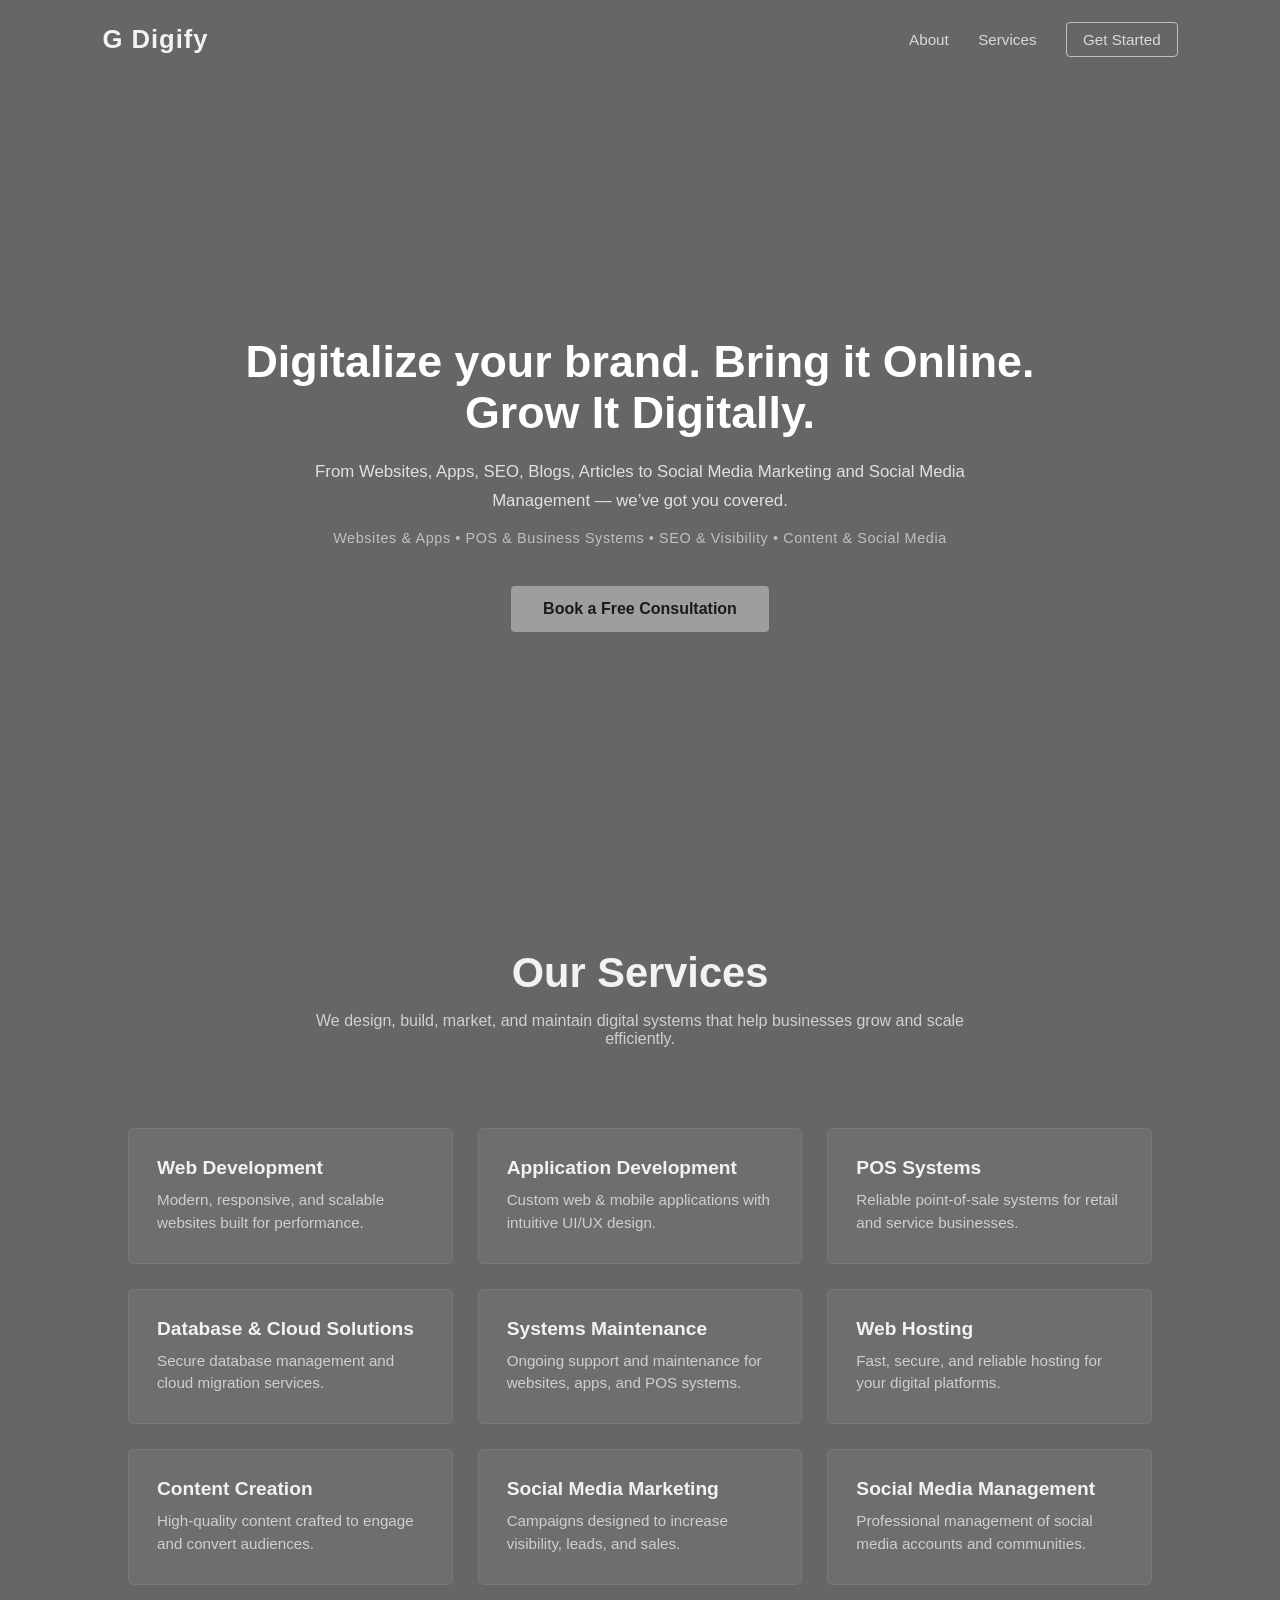
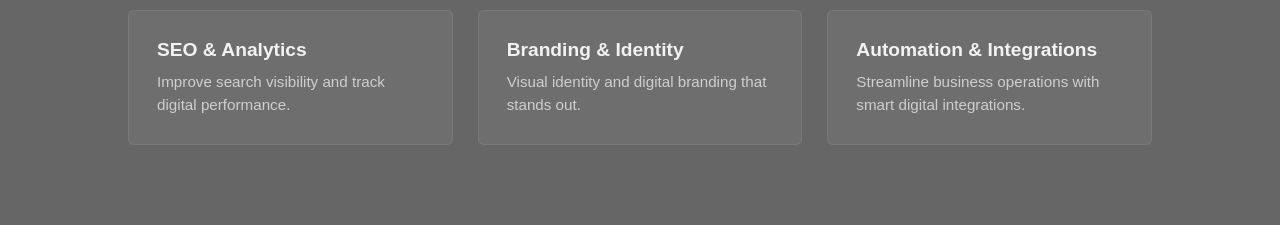
==== index.html @ e4fe4415 "first commit of website" ====
<!DOCTYPE html>
<html lang="en">
<head>
    <meta charset="UTF-8">
    <meta name="viewport" content="width=device-width, initial-scale=1.0">
    <title>G Digify | Your Digital Partner</title>
    <link rel="stylesheet" href="style.css">
</head>
<body>

    <!-- Background Video -->
    <video autoplay muted loop playsinline class="bg-video" poster="poster.jpg">
        <source src="background.mp4" type="video/mp4">
        Your browser does not support the video tag.
    </video>

    <!-- Overlay Content -->
    <div class="overlay">

        <!-- NAVBAR -->
        <header class="navbar">
            <h1 class="logo">G Digify</h1>
            <nav>
                <a href="#about">About</a>
                <a href="#services">Services</a>
                <a href="#contact" class="btn-nav">Get Started</a>
            </nav>
        </header>

        <!-- HERO / LANDING -->
        <main class="hero">
            <h2>Digitalize your brand. Bring it Online. Grow It Digitally.</h2>

            <p class="subtext">
                From Websites, Apps, SEO, Blogs, Articles to Social Media Marketing and
                Social Media Management — we’ve got you covered.
            </p>

            <p class="services">
                Websites & Apps • POS & Business Systems • SEO & Visibility • Content & Social Media
            </p>


            <a href="#contact" class="btn-primary">Book a Free Consultation</a>
        </main>

        <!-- SERVICES SECTION -->
        <section id="services" class="services-section">

            <div class="services-hero">
                <h2>Our Services</h2>
                <p>
                    We design, build, market, and maintain digital systems that help
                    businesses grow and scale efficiently.
                </p>
            </div>

            <div class="services-grid">

                <!-- Development & Systems -->
                <div class="service-card">
                    <h3>Web Development</h3>
                    <p>Modern, responsive, and scalable websites built for performance.</p>
                </div>

                <div class="service-card">
                    <h3>Application Development</h3>
                    <p>Custom web & mobile applications with intuitive UI/UX design.</p>
                </div>

                <div class="service-card">
                    <h3>POS Systems</h3>
                    <p>Reliable point-of-sale systems for retail and service businesses.</p>
                </div>

                <div class="service-card">
                    <h3>Database & Cloud Solutions</h3>
                    <p>Secure database management and cloud migration services.</p>
                </div>

                <div class="service-card">
                    <h3>Systems Maintenance</h3>
                    <p>Ongoing support and maintenance for websites, apps, and POS systems.</p>
                </div>

                <div class="service-card">
                    <h3>Web Hosting</h3>
                    <p>Fast, secure, and reliable hosting for your digital platforms.</p>
                </div>

                <!-- Marketing & Branding -->
                <div class="service-card">
                    <h3>Content Creation</h3>
                    <p>High-quality content crafted to engage and convert audiences.</p>
                </div>

                <div class="service-card">
                    <h3>Social Media Marketing</h3>
                    <p>Campaigns designed to increase visibility, leads, and sales.</p>
                </div>

                <div class="service-card">
                    <h3>Social Media Management</h3>
                    <p>Professional management of social media accounts and communities.</p>
                </div>

                <div class="service-card">
                    <h3>SEO & Analytics</h3>
                    <p>Improve search visibility and track digital performance.</p>
                </div>

                <div class="service-card">
                    <h3>Branding & Identity</h3>
                    <p>Visual identity and digital branding that stands out.</p>
                </div>

                <div class="service-card">
                    <h3>Automation & Integrations</h3>
                    <p>Streamline business operations with smart digital integrations.</p>
                </div>

            </div>
        </section>

        <!-- CONTACT (placeholder for later) -->
        <section id="contact" class="contact-section">
            <!-- You can add a form or CTA here later -->
        </section>

    </div>
<script src="script.js"></script>
</body>
</html>
---- style.css ----
/* Reset */
* {
    margin: 0;
    padding: 0;
    box-sizing: border-box;
    font-family: "Segoe UI", Tahoma, sans-serif;
}

/* Background Video */
.bg-video {
    position: fixed;
    top: 0;
    left: 0;
    width: 100%;
    height: 100%;
    object-fit: cover;
    z-index: -2;
}

/* Transparent Overlay */
.overlay {
    min-height: 100vh;
    background: rgba(20, 20, 20, 0.65); /* controls readability */
    color: #f2f2f2;
}

/* Navbar */
.navbar {
    display: flex;
    justify-content: space-between;
    align-items: center;
    padding: 25px 8%;
}

.logo {
    font-size: 1.6rem;
    font-weight: 700;
    letter-spacing: 1px;
}

nav a {
    margin-left: 25px;
    text-decoration: none;
    color: #d9d9d9;
    font-size: 0.95rem;
}

.btn-nav {
    padding: 8px 16px;
    border: 1px solid #bfbfbf;
    border-radius: 4px;
}

/* Hero Section (CENTERED) */
.hero {
    height: calc(100vh - 90px);
    display: flex;
    flex-direction: column;
    justify-content: center;
    align-items: center;
    text-align: center;
    padding: 0 12%;
}

/* Headline */
.hero h2 {
    font-size: 2.8rem;
    margin-bottom: 20px;
    color: #ffffff;
    max-width: 900px;
}

/* Supporting Text */
.subtext {
    font-size: 1.05rem;
    line-height: 1.7;
    color: #e0e0e0;
    max-width: 700px;
    margin-bottom: 15px;
}

/* Services Line */
.services {
    font-size: 0.9rem;
    letter-spacing: 0.6px;
    color: #c0c0c0;
    margin-bottom: 40px;
}

/* CTA Button */
.btn-primary {
    padding: 14px 32px;
    background: #9e9e9e;
    color: #1a1a1a;
    text-decoration: none;
    font-weight: 600;
    border-radius: 4px;
    transition: transform 0.2s ease, background 0.3s ease;
}

.btn-primary:hover {
    background: #bdbdbd;
    transform: translateY(-2px);
}

/* Mobile */
@media (max-width: 768px) {
    nav {
        display: none;
    }

    .hero h2 {
        font-size: 2.1rem;
    }

    .hero {
        padding: 0 8%;
    }
}




                                    /*SERVICES Section*/


/* Active Nav */
nav a.active {
    color: #ffffff;
    border-bottom: 2px solid #9e9e9e;
}

/* Services Hero */
.services-hero {
    text-align: center;
    padding: 60px 12% 40px;
}

.services-hero h2 {
    font-size: 2.6rem;
    margin-bottom: 15px;
}

.services-hero p {
    color: #d0d0d0;
    max-width: 700px;
    margin: 0 auto;
}

/* Services Grid */
.services-grid {
    display: grid;
    grid-template-columns: repeat(auto-fit, minmax(260px, 1fr));
    gap: 25px;
    padding: 40px 10% 80px;
}

/* Service Card */
.service-card {
    background: rgba(255, 255, 255, 0.05);
    border: 1px solid rgba(255, 255, 255, 0.08);
    border-radius: 6px;
    padding: 28px;
    text-decoration: none;
    color: #f2f2f2;
    transition: transform 0.25s ease, background 0.3s ease;
}

.service-card h3 {
    font-size: 1.2rem;
    margin-bottom: 10px;
}

.service-card p {
    font-size: 0.95rem;
    color: #cfcfcf;
    line-height: 1.5;
}

/* Hover Effect */
.service-card:hover {
    background: rgba(255, 255, 255, 0.1);
    transform: translateY(-6px);
}

/* Mobile */
@media (max-width: 768px) {
    .services-hero h2 {
        font-size: 2rem;
    }

    nav {
        display: none;
    }
}
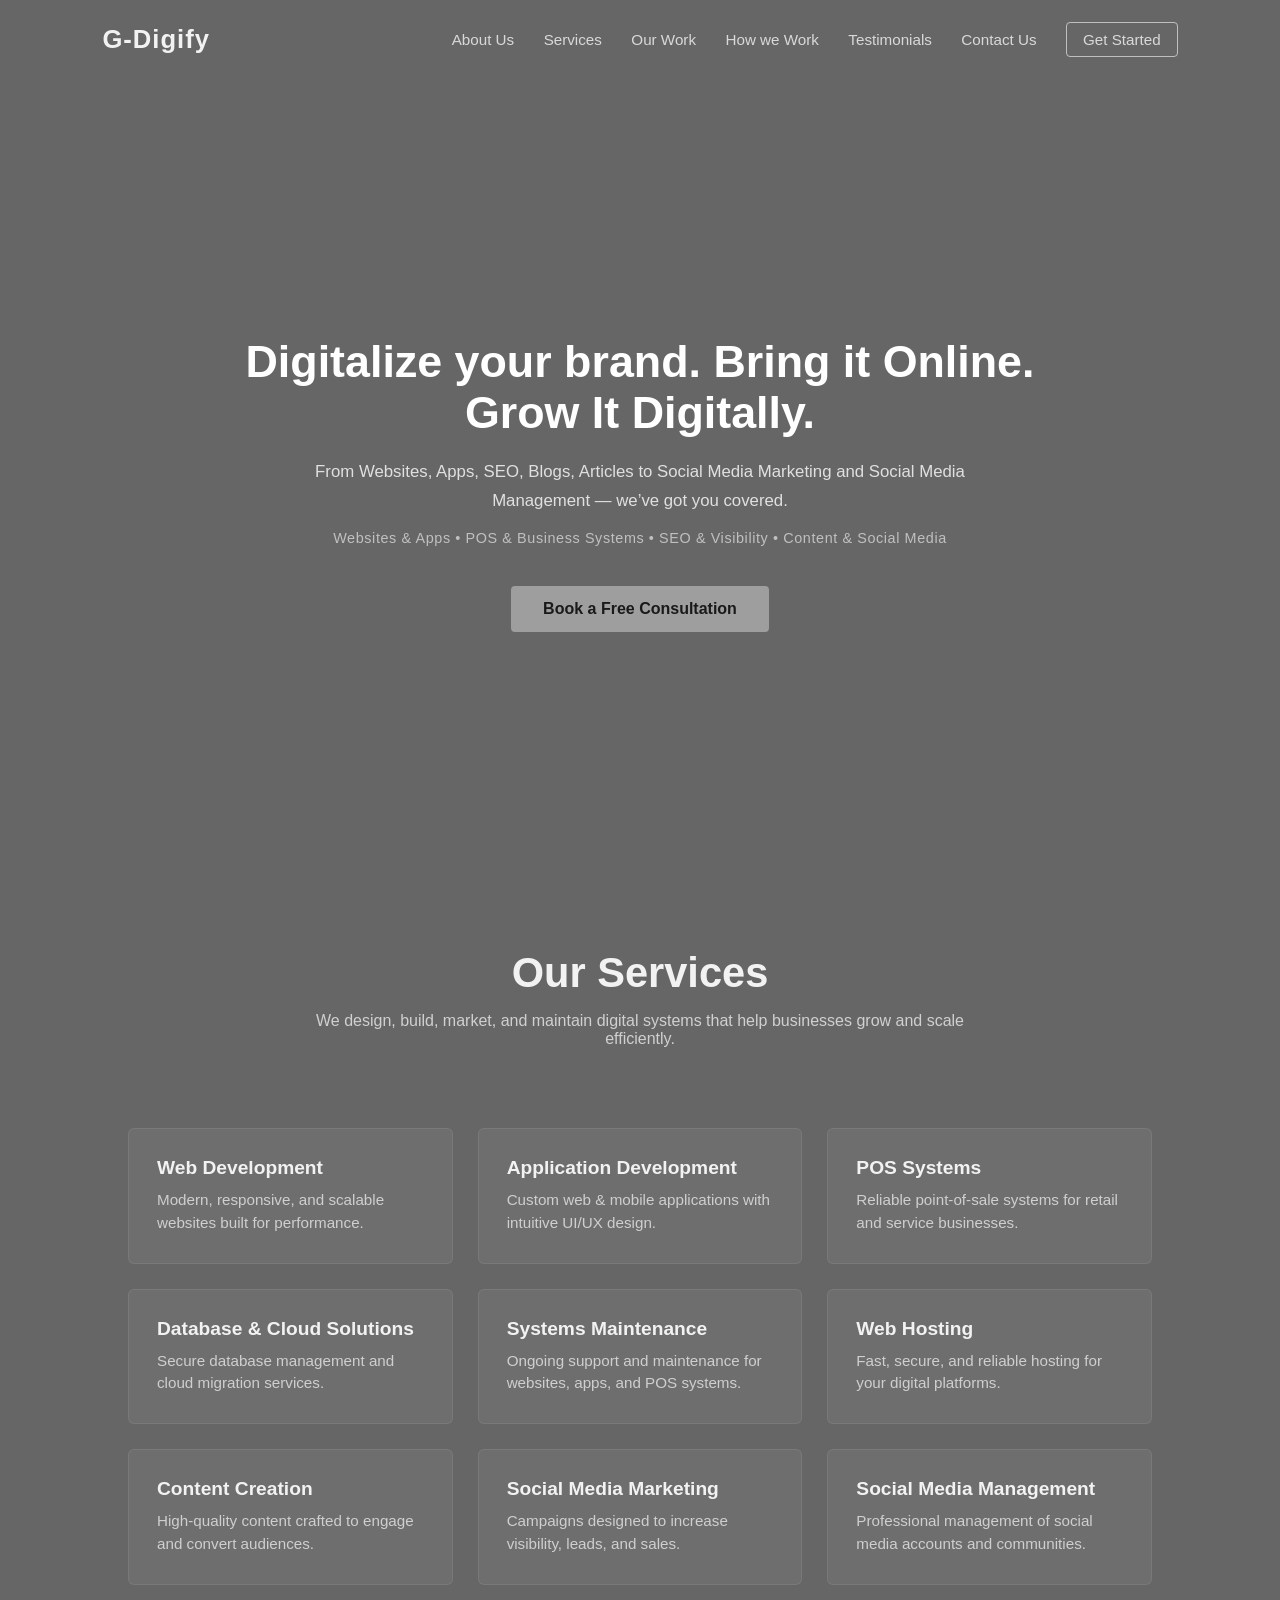
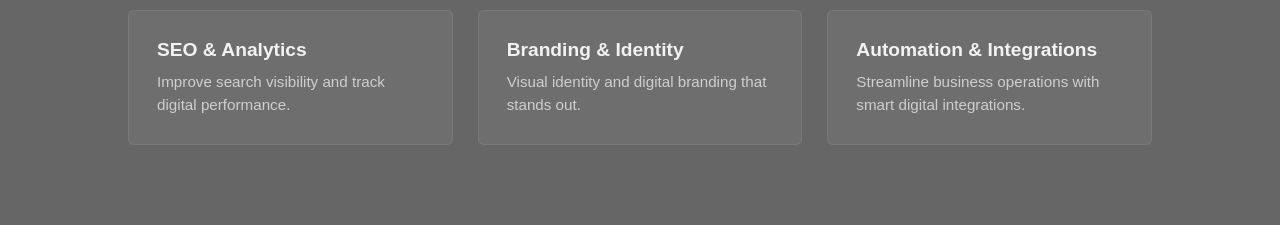
==== commit f7c49068: "added services section" ====
--- a/index.html
+++ b/index.html
@@ -19,10 +19,14 @@
 
         <!-- NAVBAR -->
         <header class="navbar">
-            <h1 class="logo">G Digify</h1>
+            <h1 class="logo">G-Digify</h1>
             <nav>
-                <a href="#about">About</a>
+                <a href="#about us">About Us</a>
                 <a href="#services">Services</a>
+                <a href="#our work">Our Work</a>
+                <a href="#how we work">How we Work</a>
+                <a href="#testimonials">Testimonials</a>
+                <a href="#contact">Contact Us</a>
                 <a href="#contact" class="btn-nav">Get Started</a>
             </nav>
         </header>
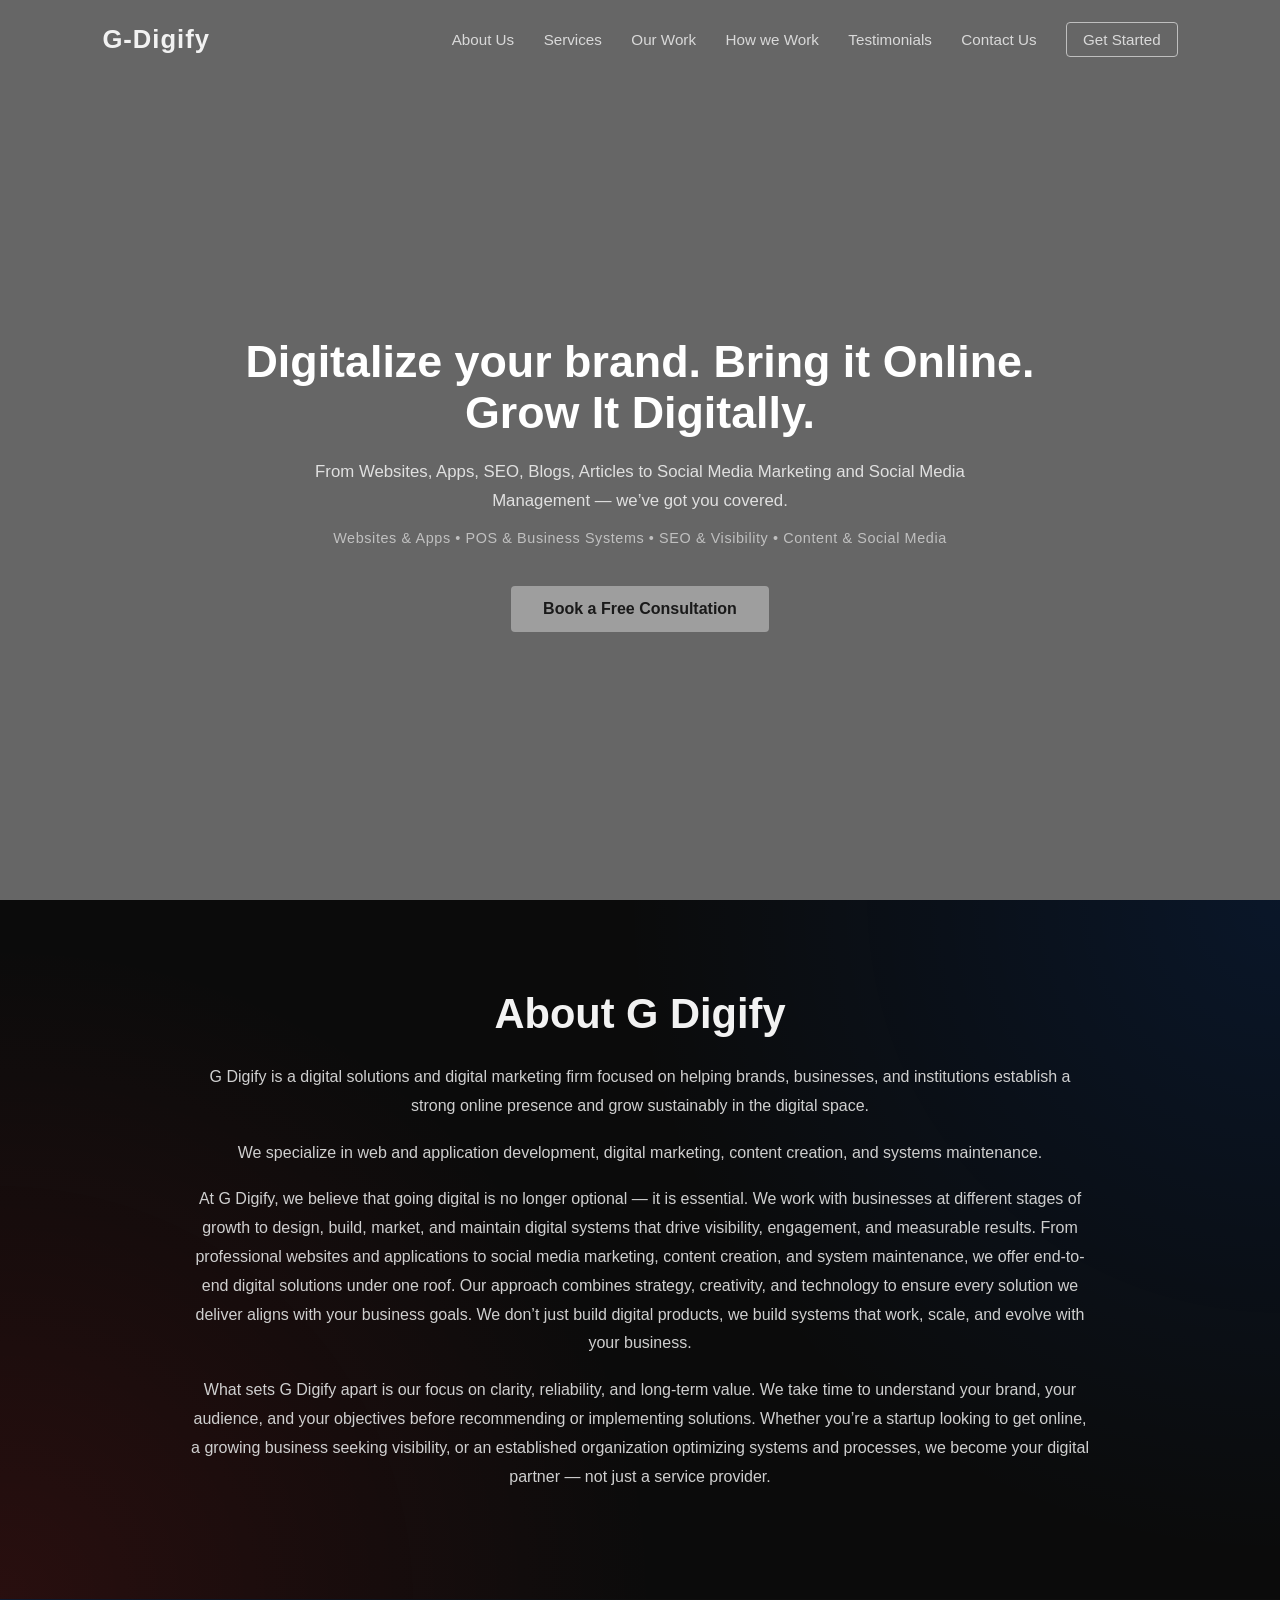
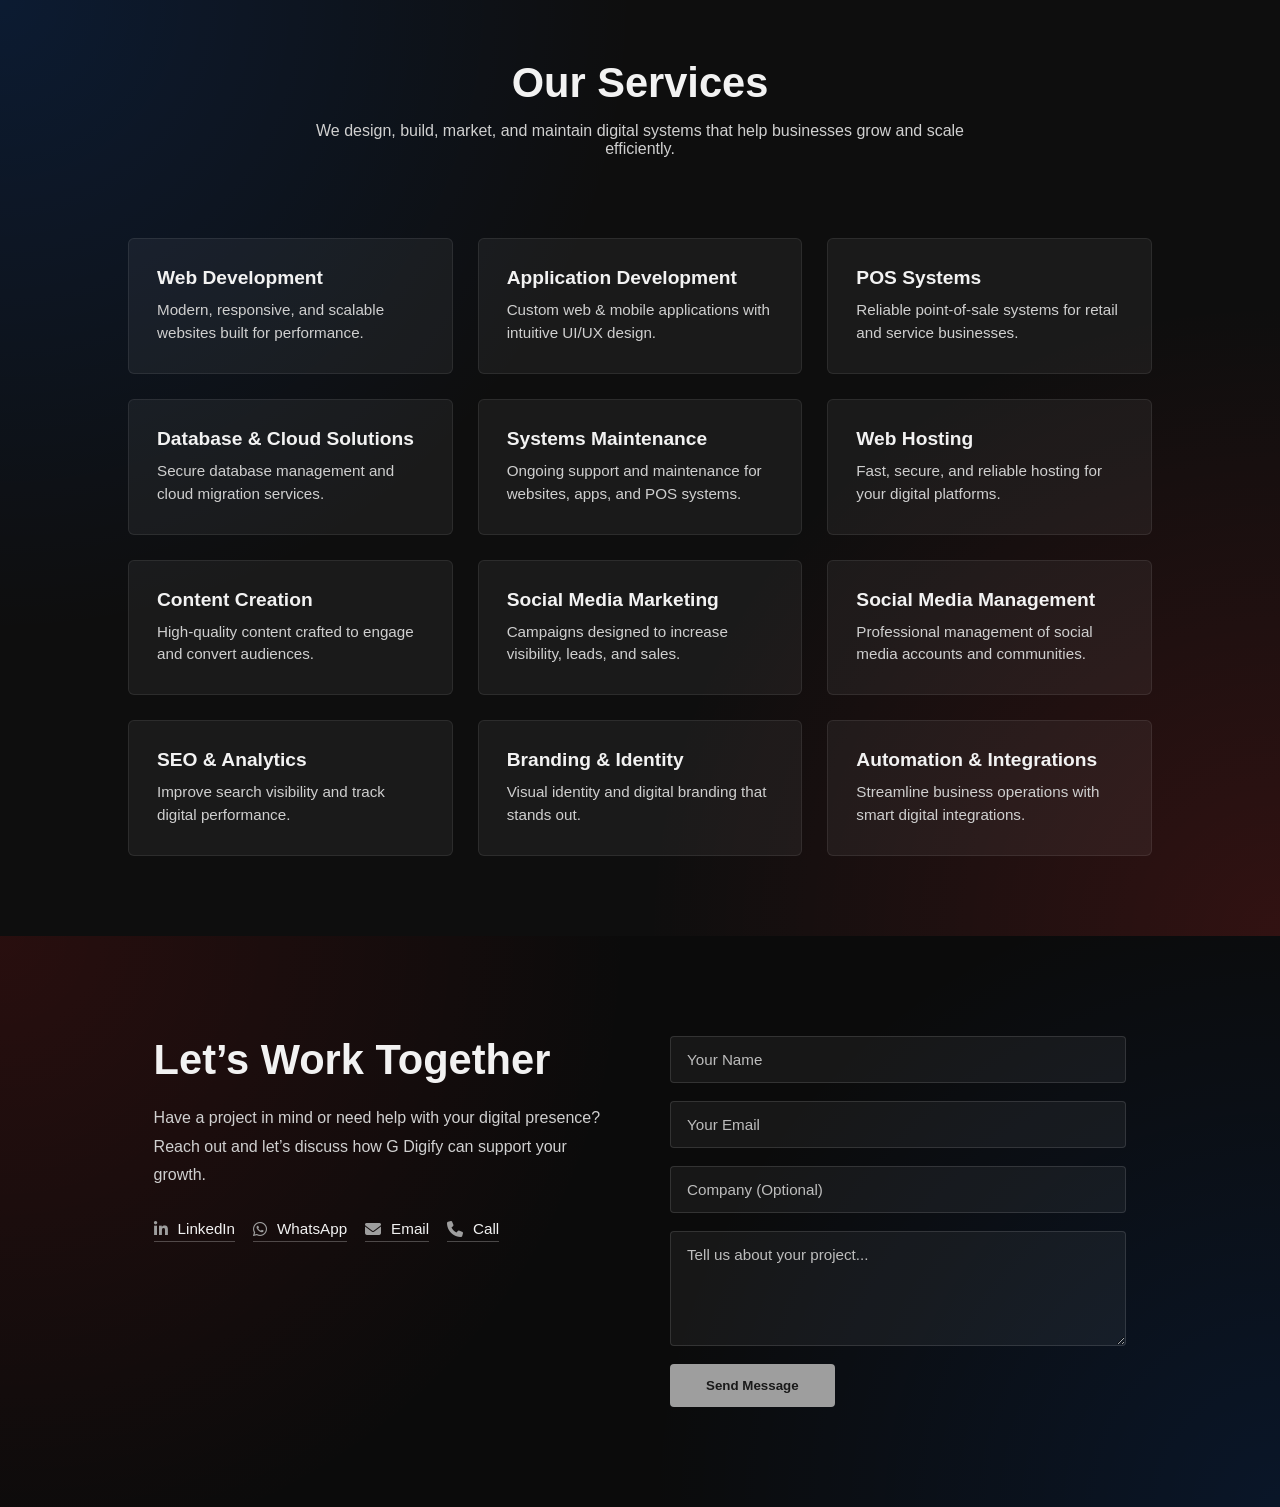
==== commit 91261e61: "landing, services, contact done" ====
--- a/index.html
+++ b/index.html
@@ -5,10 +5,14 @@
     <meta name="viewport" content="width=device-width, initial-scale=1.0">
     <title>G Digify | Your Digital Partner</title>
     <link rel="stylesheet" href="style.css">
+    <link rel="stylesheet" href="https://cdnjs.cloudflare.com/ajax/libs/font-awesome/6.5.1/css/all.min.css">
+
 </head>
 <body>
 
     <!-- Background Video -->
+<section class="landing">
+
     <video autoplay muted loop playsinline class="bg-video" poster="poster.jpg">
         <source src="background.mp4" type="video/mp4">
         Your browser does not support the video tag.
@@ -21,7 +25,7 @@
         <header class="navbar">
             <h1 class="logo">G-Digify</h1>
             <nav>
-                <a href="#about us">About Us</a>
+                <a href="#about">About Us</a>
                 <a href="#services">Services</a>
                 <a href="#our work">Our Work</a>
                 <a href="#how we work">How we Work</a>
@@ -47,6 +51,45 @@
 
             <a href="#contact" class="btn-primary">Book a Free Consultation</a>
         </main>
+</section>
+
+<!-- ABOUT US SECTION -->
+<section id="about" class="about-section">
+
+    <div class="about-container">
+        <h2>About G Digify</h2>
+
+        <p class="about-intro">
+            G Digify is a digital solutions and digital marketing firm focused on helping brands, businesses, and 
+            institutions establish a strong online presence and grow sustainably in the digital space.
+        </p>
+
+        <p>
+            We specialize in web and application development, digital marketing,
+            content creation, and systems maintenance.
+        </p>
+
+        <p>
+            At G Digify, we believe that going digital is no longer optional — it is essential. We work with 
+            businesses at different stages of growth to design, build, market, and maintain digital systems that 
+            drive visibility, engagement, and measurable results. From professional websites and applications to 
+            social media marketing, content creation, and system maintenance, we offer end-to-end digital solutions 
+            under one roof. Our approach combines strategy, creativity, and technology to ensure every solution we 
+            deliver aligns with your business goals. We don’t just build digital products, we build systems that 
+            work, scale, and evolve with your business. 
+        </p>
+
+        <p>What sets G Digify apart is our focus on clarity, reliability, and long-term value. We take time to 
+            understand your brand, your audience, and your objectives before recommending or implementing solutions. 
+            Whether you’re a startup looking to get online, a growing business seeking visibility, or an established 
+            organization optimizing systems and processes, we become your digital partner — not just a service 
+            provider.
+        </p>
+    </div>
+
+</section>
+
+
 
         <!-- SERVICES SECTION -->
         <section id="services" class="services-section">
@@ -126,10 +169,59 @@
             </div>
         </section>
 
-        <!-- CONTACT (placeholder for later) -->
-        <section id="contact" class="contact-section">
-            <!-- You can add a form or CTA here later -->
-        </section>
+<!-- CONTACT SECTION -->
+<section id="contact" class="contact-section">
+
+    <div class="contact-container">
+
+        <!-- Contact Info -->
+        <div class="contact-info">
+            <h2>Let’s Work Together</h2>
+            <p>
+                Have a project in mind or need help with your digital presence?
+                Reach out and let’s discuss how G Digify can support your growth.
+            </p>
+
+            <div class="contact-channels">
+
+                <a href="https://www.linkedin.com" target="_blank">
+                    <i class="fa-brands fa-linkedin-in"></i>
+                    LinkedIn
+                </a>
+
+                <a href="https://wa.me/254700000000" target="_blank">
+                    <i class="fa-brands fa-whatsapp"></i>
+                    WhatsApp
+                </a>
+
+                <a href="mailto:info@gdigify.com">
+                    <i class="fa-solid fa-envelope"></i>
+                    Email
+                </a>
+
+                <a href="tel:+254700000000">
+                    <i class="fa-solid fa-phone"></i>
+                    Call
+                </a>
+
+            </div>
+
+        </div>
+
+        <!-- Contact Form -->
+        <form class="contact-form">
+            <input type="text" placeholder="Your Name" required>
+            <input type="email" placeholder="Your Email" required>
+            <input type="text" placeholder="Company (Optional)">
+            <textarea rows="5" placeholder="Tell us about your project..." required></textarea>
+
+            <button type="submit">Send Message</button>
+        </form>
+
+    </div>
+
+</section>
+
 
     </div>
 <script src="script.js"></script>
--- a/style.css
+++ b/style.css
@@ -8,7 +8,7 @@
 
 /* Background Video */
 .bg-video {
-    position: fixed;
+    position: absolute;
     top: 0;
     left: 0;
     width: 100%;
@@ -17,10 +17,16 @@
     z-index: -2;
 }
 
+.landing {
+    position: relative;
+    height: 100vh;
+    overflow: hidden;
+}
+
 /* Transparent Overlay */
 .overlay {
-    min-height: 100vh;
-    background: rgba(20, 20, 20, 0.65); /* controls readability */
+    min-height: 100%;
+    background: rgba(20, 20, 20, 0.65);
     color: #f2f2f2;
 }
 
@@ -51,7 +57,7 @@
     border-radius: 4px;
 }
 
-/* Hero Section (CENTERED) */
+/* Hero Section */
 .hero {
     height: calc(100vh - 90px);
     display: flex;
@@ -62,7 +68,6 @@
     padding: 0 12%;
 }
 
-/* Headline */
 .hero h2 {
     font-size: 2.8rem;
     margin-bottom: 20px;
@@ -70,7 +75,6 @@
     max-width: 900px;
 }
 
-/* Supporting Text */
 .subtext {
     font-size: 1.05rem;
     line-height: 1.7;
@@ -79,7 +83,6 @@
     margin-bottom: 15px;
 }
 
-/* Services Line */
 .services {
     font-size: 0.9rem;
     letter-spacing: 0.6px;
@@ -87,7 +90,6 @@
     margin-bottom: 40px;
 }
 
-/* CTA Button */
 .btn-primary {
     padding: 14px 32px;
     background: #9e9e9e;
@@ -118,10 +120,79 @@
     }
 }
 
-
-
-
-                                    /*SERVICES Section*/
+/* ================= ABOUT US SECTION ================= */
+
+.about-section {
+    background:
+        radial-gradient(
+            circle at top right,
+            rgba(0, 102, 255, 0.12),
+            transparent 45%
+        ),
+        radial-gradient(
+            circle at bottom left,
+            rgba(255, 40, 40, 0.12),
+            transparent 45%
+        ),
+        #0b0b0b;
+    color: #f2f2f2;
+    padding: 90px 12%;
+}
+
+.about-container {
+    max-width: 900px;
+    margin: 0 auto;
+    text-align: center;
+}
+
+.about-container h2 {
+    font-size: 2.6rem;
+    margin-bottom: 25px;
+}
+
+.about-intro {
+    font-size: 1.15rem;
+    color: #e0e0e0;
+    margin-bottom: 20px;
+}
+
+.about-container p {
+    font-size: 1rem;
+    line-height: 1.8;
+    color: #cfcfcf;
+    margin-bottom: 18px;
+}
+
+/* Mobile */
+@media (max-width: 768px) {
+    .about-section {
+        padding: 70px 8%;
+    }
+
+    .about-container h2 {
+        font-size: 2.1rem;
+    }
+}
+
+
+/* ================= SERVICES SECTION ================= */
+
+/* Services Section Background */
+.services-section {
+    background:
+        radial-gradient(
+            circle at top left,
+            rgba(0, 102, 255, 0.15),
+            transparent 40%
+        ),
+        radial-gradient(
+            circle at bottom right,
+            rgba(255, 40, 40, 0.15),
+            transparent 40%
+        ),
+        #0e0e0e;
+    color: #f2f2f2;
+}
 
 
 /* Active Nav */
@@ -177,7 +248,6 @@
     line-height: 1.5;
 }
 
-/* Hover Effect */
 .service-card:hover {
     background: rgba(255, 255, 255, 0.1);
     transform: translateY(-6px);
@@ -193,3 +263,137 @@
         display: none;
     }
 }
+
+
+/* ================= CONTACT SECTION ================= */
+
+.contact-section {
+    background:
+        radial-gradient(
+            circle at bottom right,
+            rgba(0, 102, 255, 0.12),
+            transparent 45%
+        ),
+        radial-gradient(
+            circle at top left,
+            rgba(255, 40, 40, 0.12),
+            transparent 45%
+        ),
+        #0b0b0b;
+    padding: 100px 12%;
+    color: #f2f2f2;
+}
+
+.contact-container {
+    max-width: 1100px;
+    margin: 0 auto;
+    display: grid;
+    grid-template-columns: 1fr 1fr;
+    gap: 60px;
+}
+
+/* Left side */
+.contact-info h2 {
+    font-size: 2.6rem;
+    margin-bottom: 20px;
+}
+
+.contact-info p {
+    color: #d0d0d0;
+    line-height: 1.8;
+    margin-bottom: 30px;
+}
+
+.contact-channels {
+    display: flex;
+    flex-wrap: wrap;
+    gap: 18px;
+}
+
+.contact-channels a {
+    display: flex;
+    align-items: center;
+    gap: 10px;
+    text-decoration: none;
+    color: #f2f2f2;
+    font-size: 0.95rem;
+    padding-bottom: 4px;
+    border-bottom: 1px solid rgba(255,255,255,0.25);
+    transition: color 0.3s ease, border-color 0.3s ease;
+}
+
+.contact-channels a i {
+    font-size: 1rem;
+    color: #9e9e9e;
+}
+
+.contact-channels a:hover {
+    color: #ffffff;
+    border-color: #9e9e9e;
+}
+
+.contact-channels a:hover i {
+    color: #ffffff;
+}
+
+
+/* Right side – Form */
+.contact-form {
+    display: flex;
+    flex-direction: column;
+}
+
+.contact-form input,
+.contact-form textarea {
+    background: rgba(255, 255, 255, 0.05);
+    border: 1px solid rgba(255, 255, 255, 0.12);
+    border-radius: 4px;
+    padding: 14px 16px;
+    margin-bottom: 18px;
+    color: #f2f2f2;
+    font-size: 0.95rem;
+}
+
+.contact-form input::placeholder,
+.contact-form textarea::placeholder {
+    color: #bdbdbd;
+}
+
+.contact-form input:focus,
+.contact-form textarea:focus {
+    outline: none;
+    border-color: #9e9e9e;
+}
+
+.contact-form button {
+    align-self: flex-start;
+    padding: 14px 36px;
+    background: #9e9e9e;
+    color: #1a1a1a;
+    font-weight: 600;
+    border: none;
+    border-radius: 4px;
+    cursor: pointer;
+    transition: background 0.3s ease, transform 0.2s ease;
+}
+
+.contact-form button:hover {
+    background: #bdbdbd;
+    transform: translateY(-2px);
+}
+
+/* Mobile */
+@media (max-width: 768px) {
+    .contact-container {
+        grid-template-columns: 1fr;
+        gap: 40px;
+    }
+
+    .contact-section {
+        padding: 80px 8%;
+    }
+
+    .contact-info h2 {
+        font-size: 2.2rem;
+    }
+}
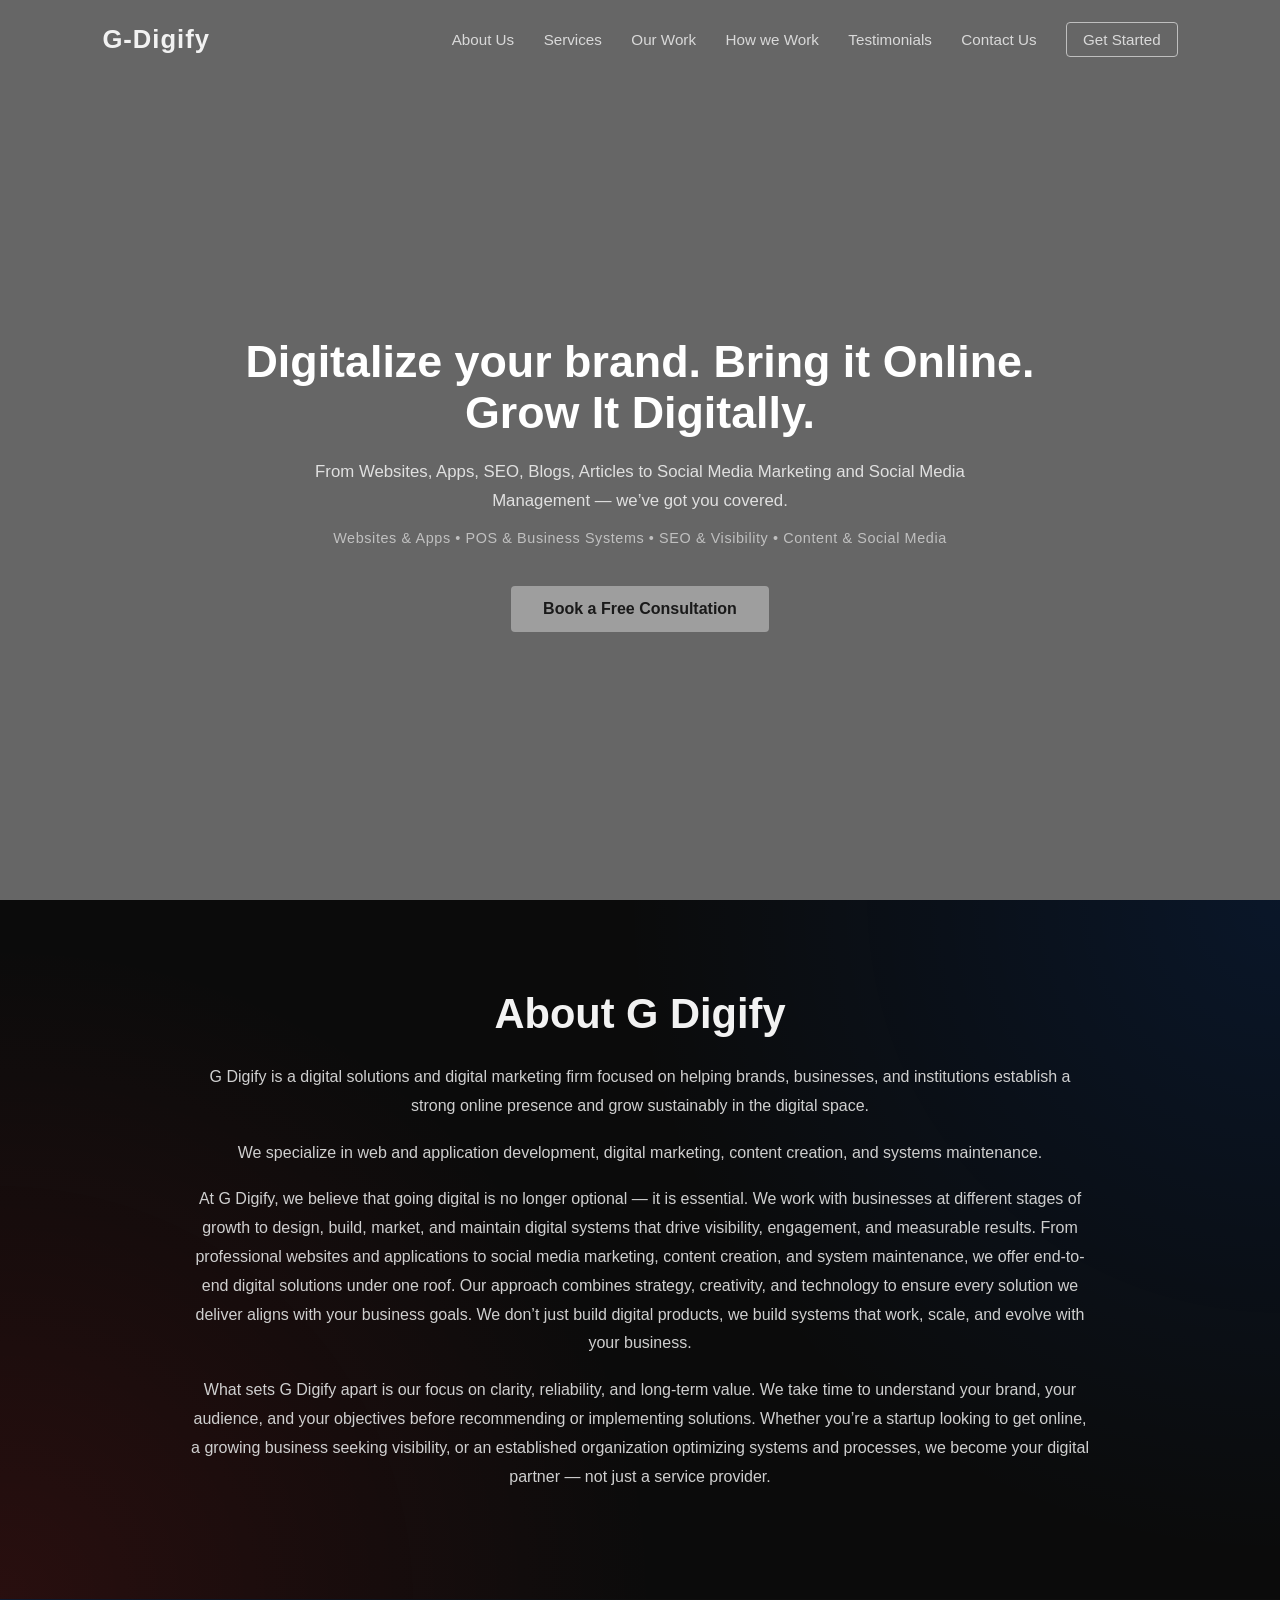
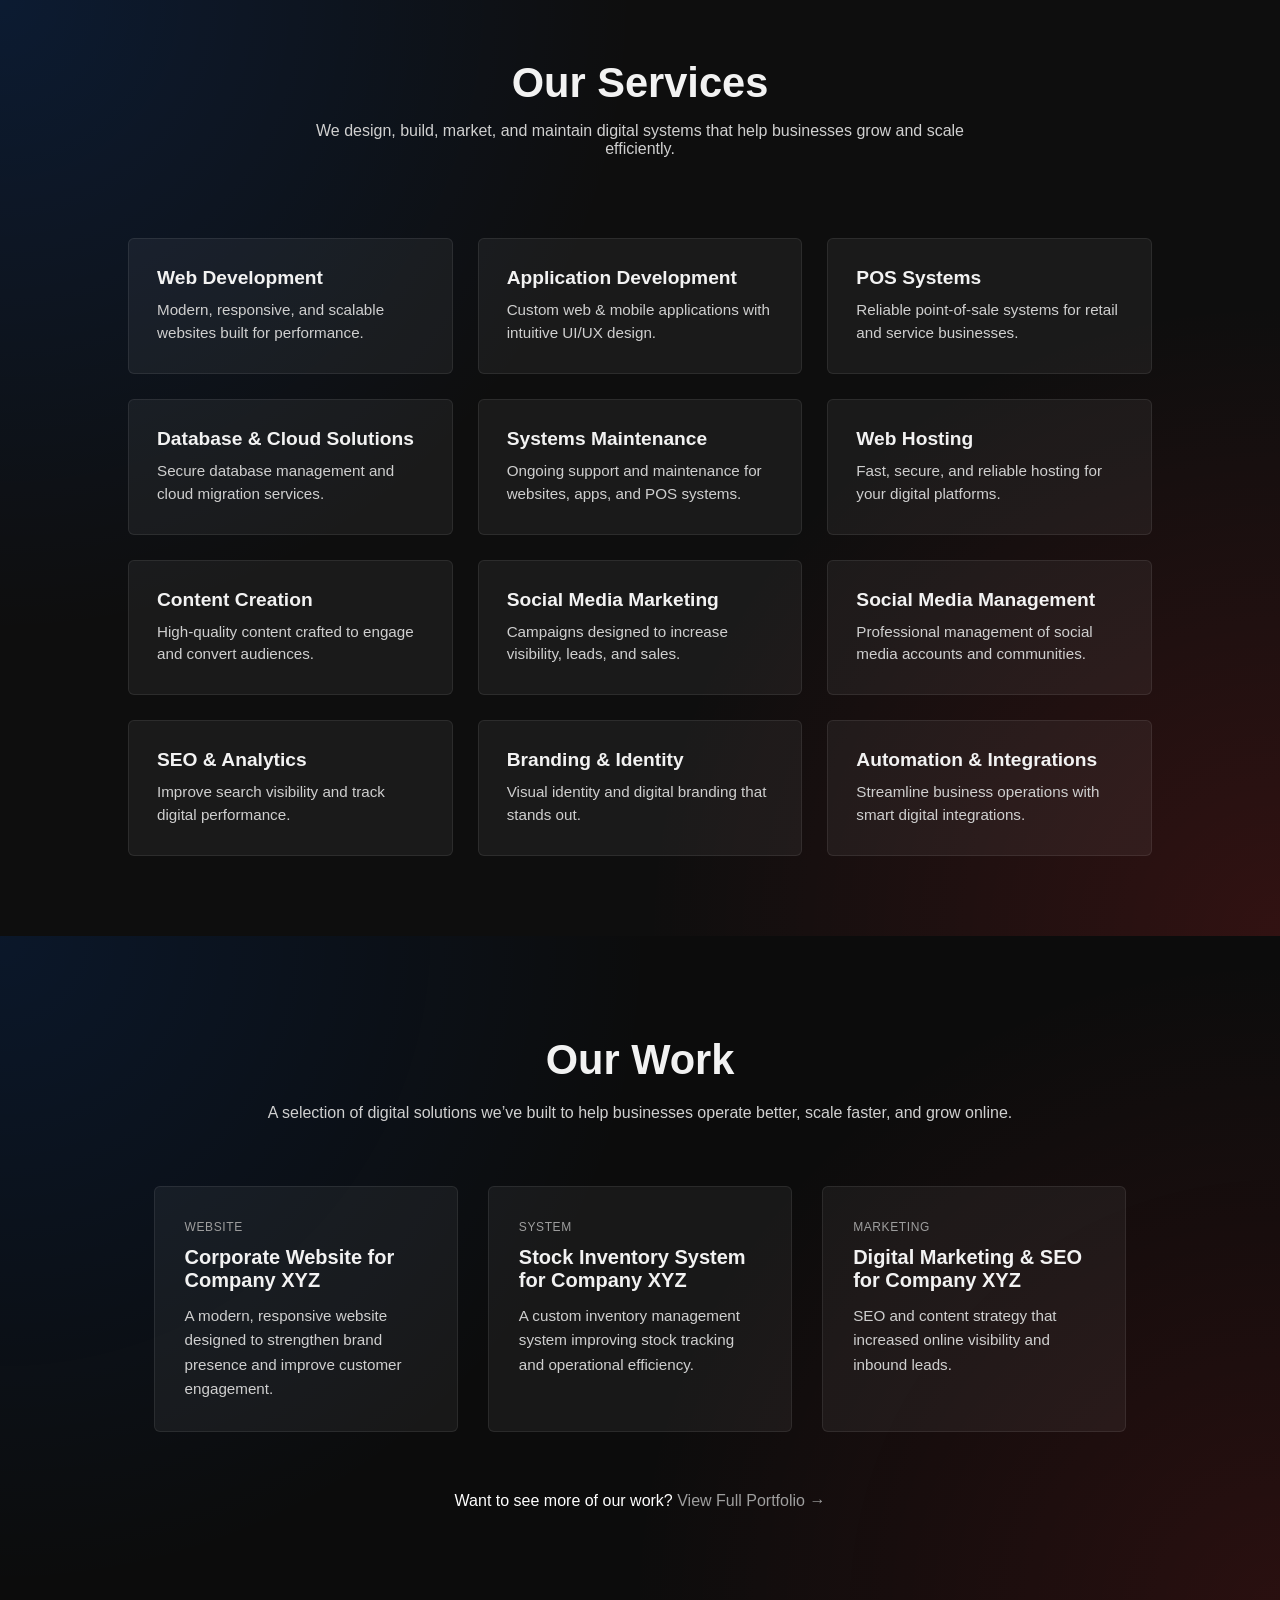
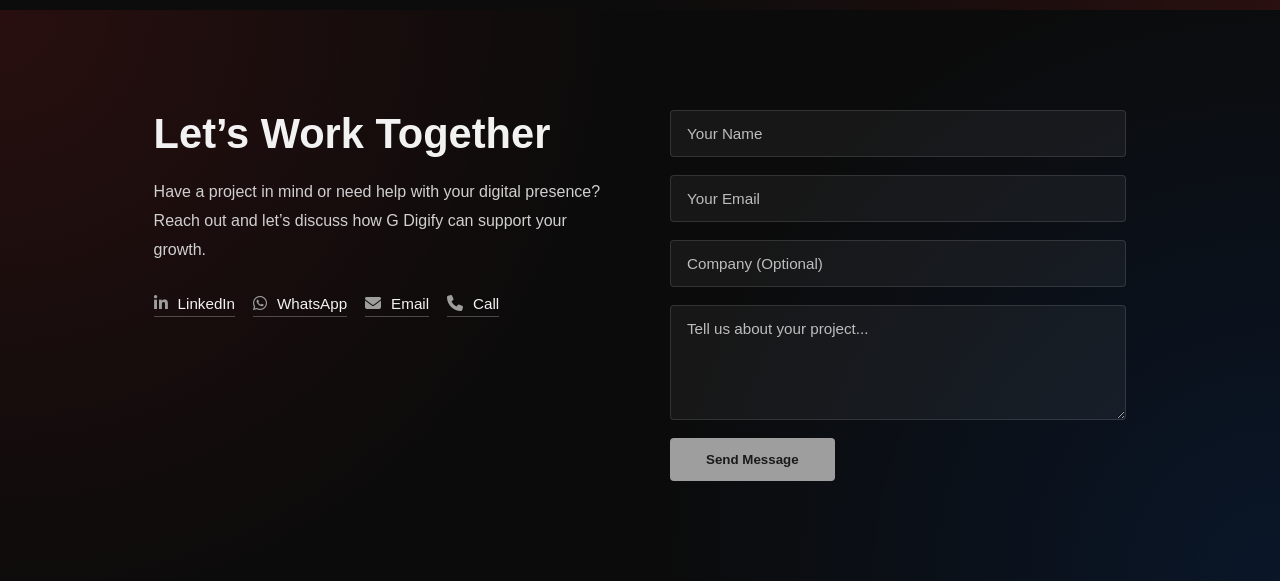
==== commit 6d560286: "added Our Work section" ====
--- a/index.html
+++ b/index.html
@@ -27,7 +27,7 @@
             <nav>
                 <a href="#about">About Us</a>
                 <a href="#services">Services</a>
-                <a href="#our work">Our Work</a>
+                <a href="#our-work">Our Work</a>
                 <a href="#how we work">How we Work</a>
                 <a href="#testimonials">Testimonials</a>
                 <a href="#contact">Contact Us</a>
@@ -169,6 +169,61 @@
             </div>
         </section>
 
+
+<!-- OUR WORK SECTION -->
+<section id="our-work" class="work-section">
+
+    <div class="work-header">
+        <h2>Our Work</h2>
+        <p>
+            A selection of digital solutions we’ve built to help businesses
+            operate better, scale faster, and grow online.
+        </p>
+    </div>
+
+    <div class="work-grid">
+
+        <!-- Project 1 -->
+        <a href="https://companyxyz.com" target="_blank" class="work-card">
+            <span class="work-type">Website</span>
+            <h3>Corporate Website for Company XYZ</h3>
+            <p>
+                A modern, responsive website designed to strengthen brand presence
+                and improve customer engagement.
+            </p>
+        </a>
+
+        <!-- Project 2 -->
+        <a href="#" class="work-card">
+            <span class="work-type">System</span>
+            <h3>Stock Inventory System for Company XYZ</h3>
+            <p>
+                A custom inventory management system improving stock tracking
+                and operational efficiency.
+            </p>
+        </a>
+
+        <!-- Project 3 -->
+        <a href="#" class="work-card">
+            <span class="work-type">Marketing</span>
+            <h3>Digital Marketing & SEO for Company XYZ</h3>
+            <p>
+                SEO and content strategy that increased online visibility
+                and inbound leads.
+            </p>
+        </a>
+
+    </div>
+
+    <div class="work-footer">
+        <a href="portfolio.html" class="work-link">
+            Want to see more of our work? <span>View Full Portfolio →</span>
+        </a>
+    </div>
+
+</section>
+
+
 <!-- CONTACT SECTION -->
 <section id="contact" class="contact-section">
 
--- a/style.css
+++ b/style.css
@@ -261,6 +261,120 @@
 
     nav {
         display: none;
+    }
+}
+
+
+/* ================= OUR WORK SECTION ================= */
+
+.work-section {
+    background:
+        radial-gradient(
+            circle at top left,
+            rgba(0, 102, 255, 0.12),
+            transparent 45%
+        ),
+        radial-gradient(
+            circle at bottom right,
+            rgba(255, 40, 40, 0.12),
+            transparent 45%
+        ),
+        #0c0c0c;
+    padding: 100px 12%;
+    color: #f2f2f2;
+}
+
+.work-header {
+    text-align: center;
+    max-width: 800px;
+    margin: 0 auto 60px;
+}
+
+.work-header h2 {
+    font-size: 2.6rem;
+    margin-bottom: 15px;
+}
+
+.work-header p {
+    color: #d0d0d0;
+    line-height: 1.7;
+}
+
+/* Grid */
+.work-grid {
+    display: grid;
+    grid-template-columns: repeat(auto-fit, minmax(280px, 1fr));
+    gap: 30px;
+}
+
+/* Card */
+.work-card {
+    display: block;
+    background: rgba(255, 255, 255, 0.05);
+    border: 1px solid rgba(255, 255, 255, 0.08);
+    border-radius: 6px;
+    padding: 30px;
+    text-decoration: none;
+    color: #f2f2f2;
+    transition: transform 0.25s ease, background 0.3s ease;
+}
+
+.work-type {
+    display: inline-block;
+    font-size: 0.75rem;
+    letter-spacing: 0.6px;
+    color: #9e9e9e;
+    margin-bottom: 12px;
+    text-transform: uppercase;
+}
+
+.work-card h3 {
+    font-size: 1.25rem;
+    margin-bottom: 12px;
+}
+
+.work-card p {
+    font-size: 0.95rem;
+    line-height: 1.6;
+    color: #cfcfcf;
+}
+
+/* Hover */
+.work-card:hover {
+    background: rgba(255, 255, 255, 0.1);
+    transform: translateY(-6px);
+}
+
+/* Footer CTA */
+.work-footer {
+    margin-top: 60px;
+    text-align: center;
+}
+
+.work-link {
+    text-decoration: none;
+    color: #ffffff;
+    font-weight: 500;
+    font-size: 1rem;
+}
+
+.work-link span {
+    color: #9e9e9e;
+    transition: color 0.3s ease;
+}
+
+.work-link:hover span {
+    color: #ffffff;
+}
+
+/* Mobile */
+@media (max-width: 768px) {
+    .work-section {
+        padding: 80px 8%;
+    }
+
+    .work-header h2 {
+        font-size: 2.2rem;
     }
 }
 
@@ -397,3 +511,85 @@
         font-size: 2.2rem;
     }
 }
+
+
+
+
+
+/* Portfolio Page */
+
+.portfolio-page {
+    min-height: 100vh;
+    background: radial-gradient(circle at top, #0d1b2a, #000);
+    color: #f2f2f2;
+    display: flex;
+    align-items: center;
+    justify-content: center;
+    padding: 80px 20px;
+}
+
+.portfolio-container {
+    max-width: 800px;
+    text-align: center;
+}
+
+.portfolio-container h1 {
+    font-size: 2.6rem;
+    margin-bottom: 12px;
+}
+
+.portfolio-subtext {
+    font-size: 1.05rem;
+    color: #b5b5b5;
+    margin-bottom: 40px;
+}
+
+.maintenance-card {
+    background: rgba(255, 255, 255, 0.04);
+    border: 1px solid rgba(255, 255, 255, 0.12);
+    border-radius: 14px;
+    padding: 40px 30px;
+    box-shadow: 0 20px 40px rgba(0,0,0,0.4);
+}
+
+.maintenance-card h2 {
+    font-size: 1.4rem;
+    margin-bottom: 18px;
+}
+
+.maintenance-card p {
+    font-size: 0.95rem;
+    line-height: 1.7;
+    color: #d1d1d1;
+    margin-bottom: 16px;
+}
+
+.portfolio-cta {
+    display: inline-block;
+    margin-top: 20px;
+    padding: 12px 26px;
+    border-radius: 6px;
+    text-decoration: none;
+    color: #ffffff;
+    border: 1px solid rgba(255,255,255,0.4);
+    transition: background 0.3s ease, border-color 0.3s ease;
+}
+
+.portfolio-cta:hover {
+    background: rgba(255,255,255,0.08);
+    border-color: #ffffff;
+}
+
+.back-home {
+    margin-top: 30px;
+}
+
+.back-home a {
+    color: #9e9e9e;
+    text-decoration: none;
+    font-size: 0.9rem;
+}
+
+.back-home a:hover {
+    color: #ffffff;
+}
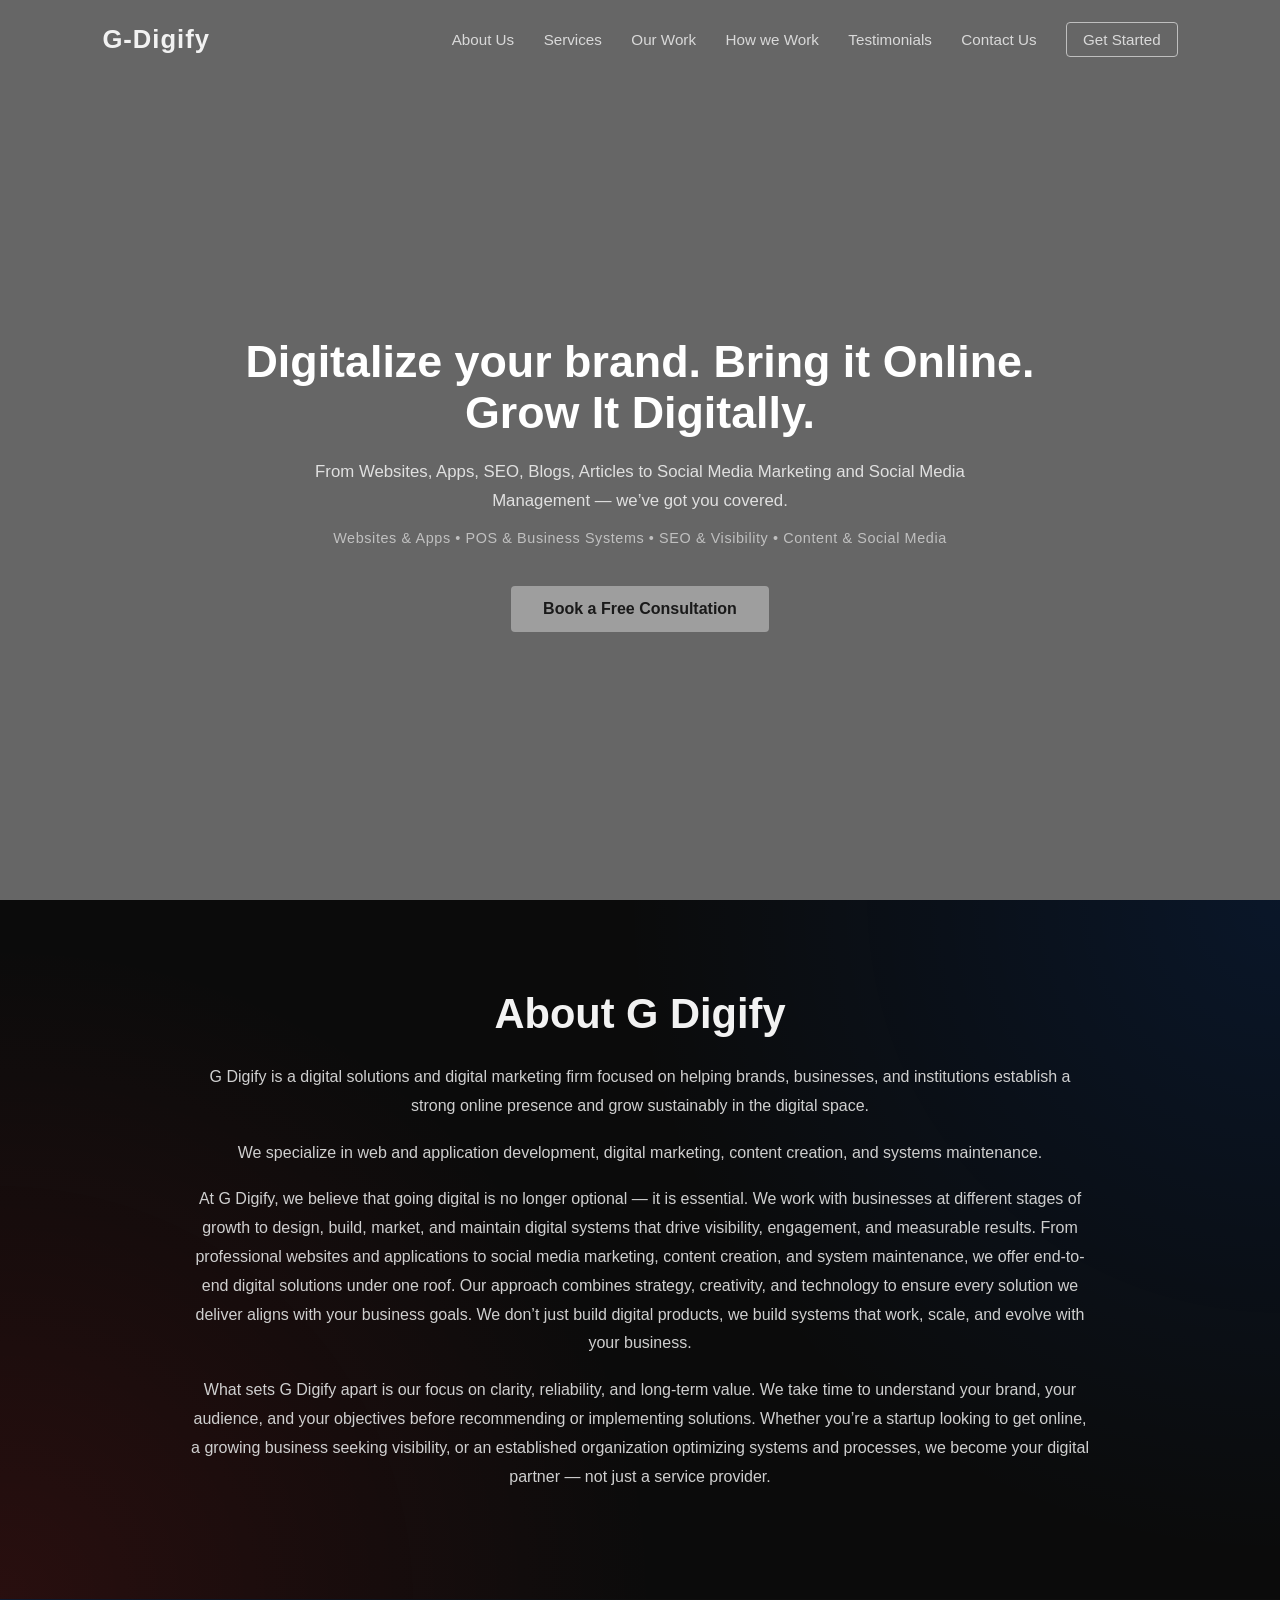
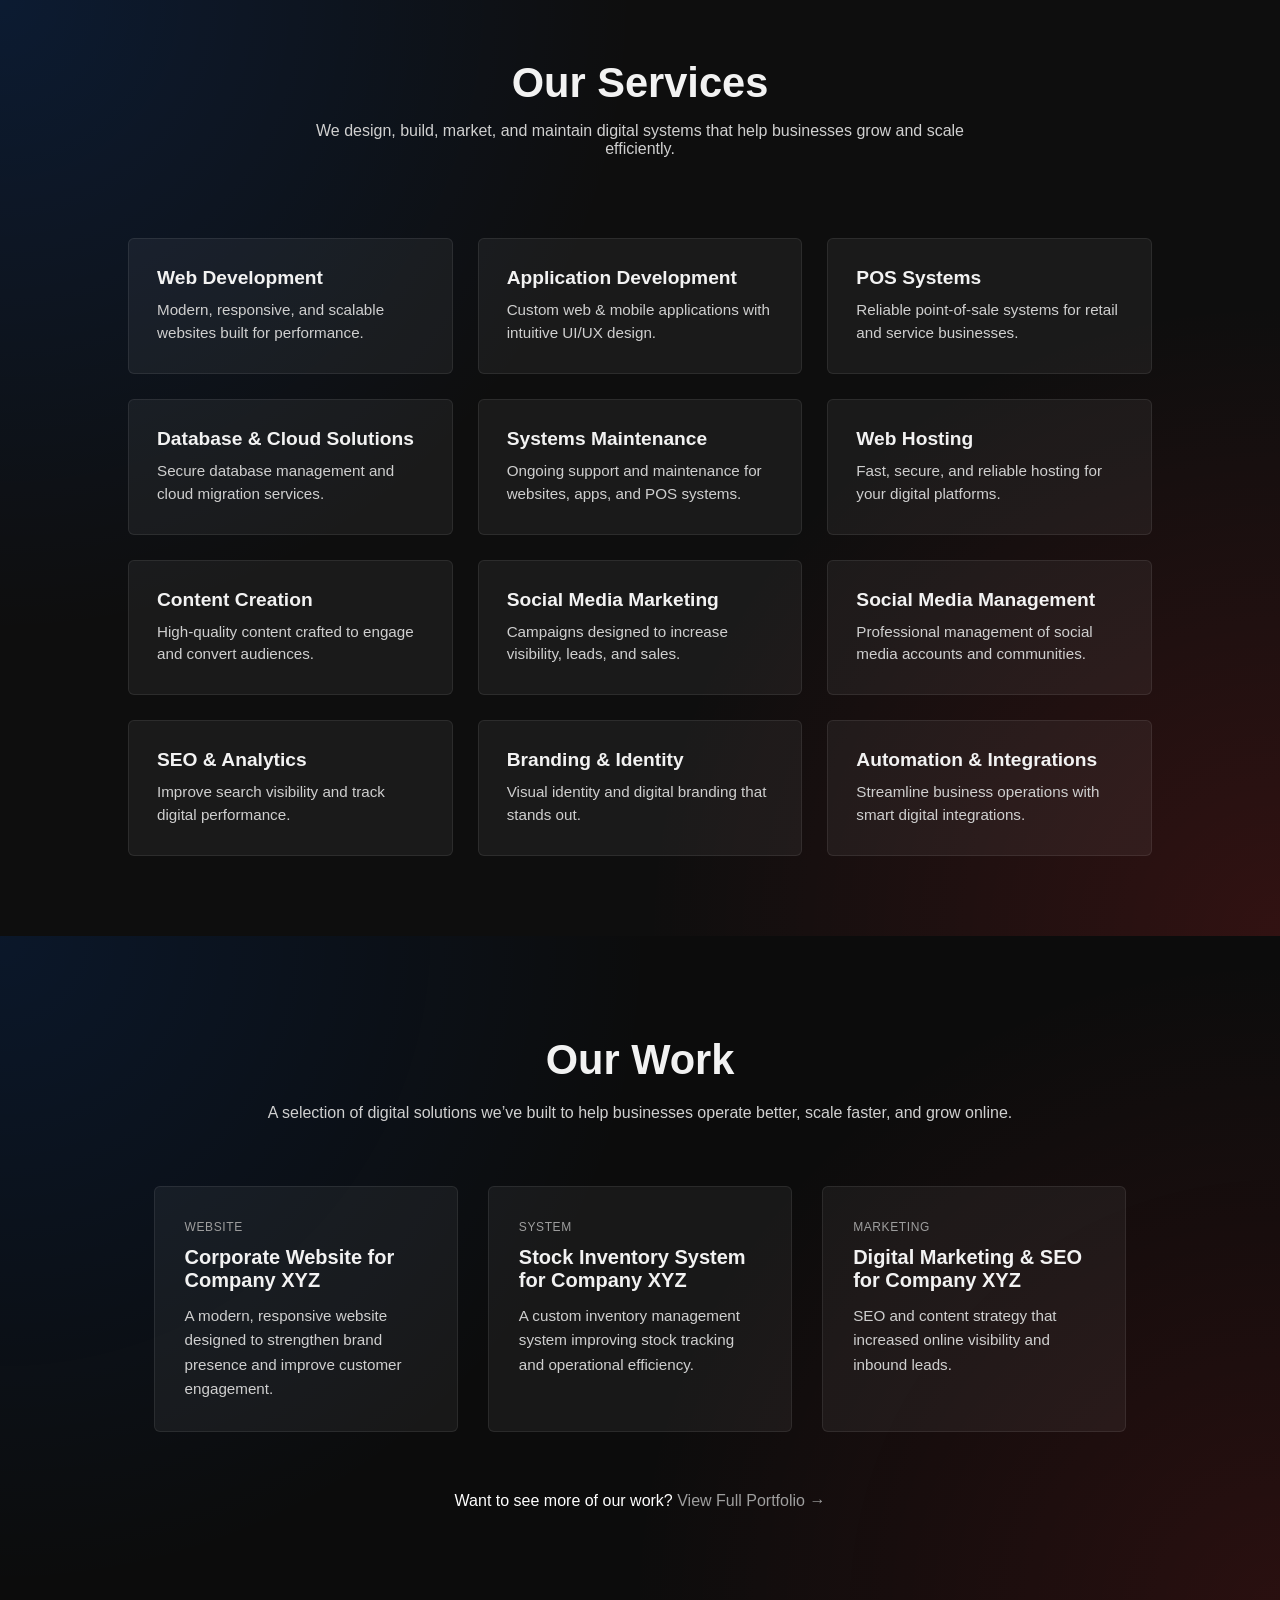
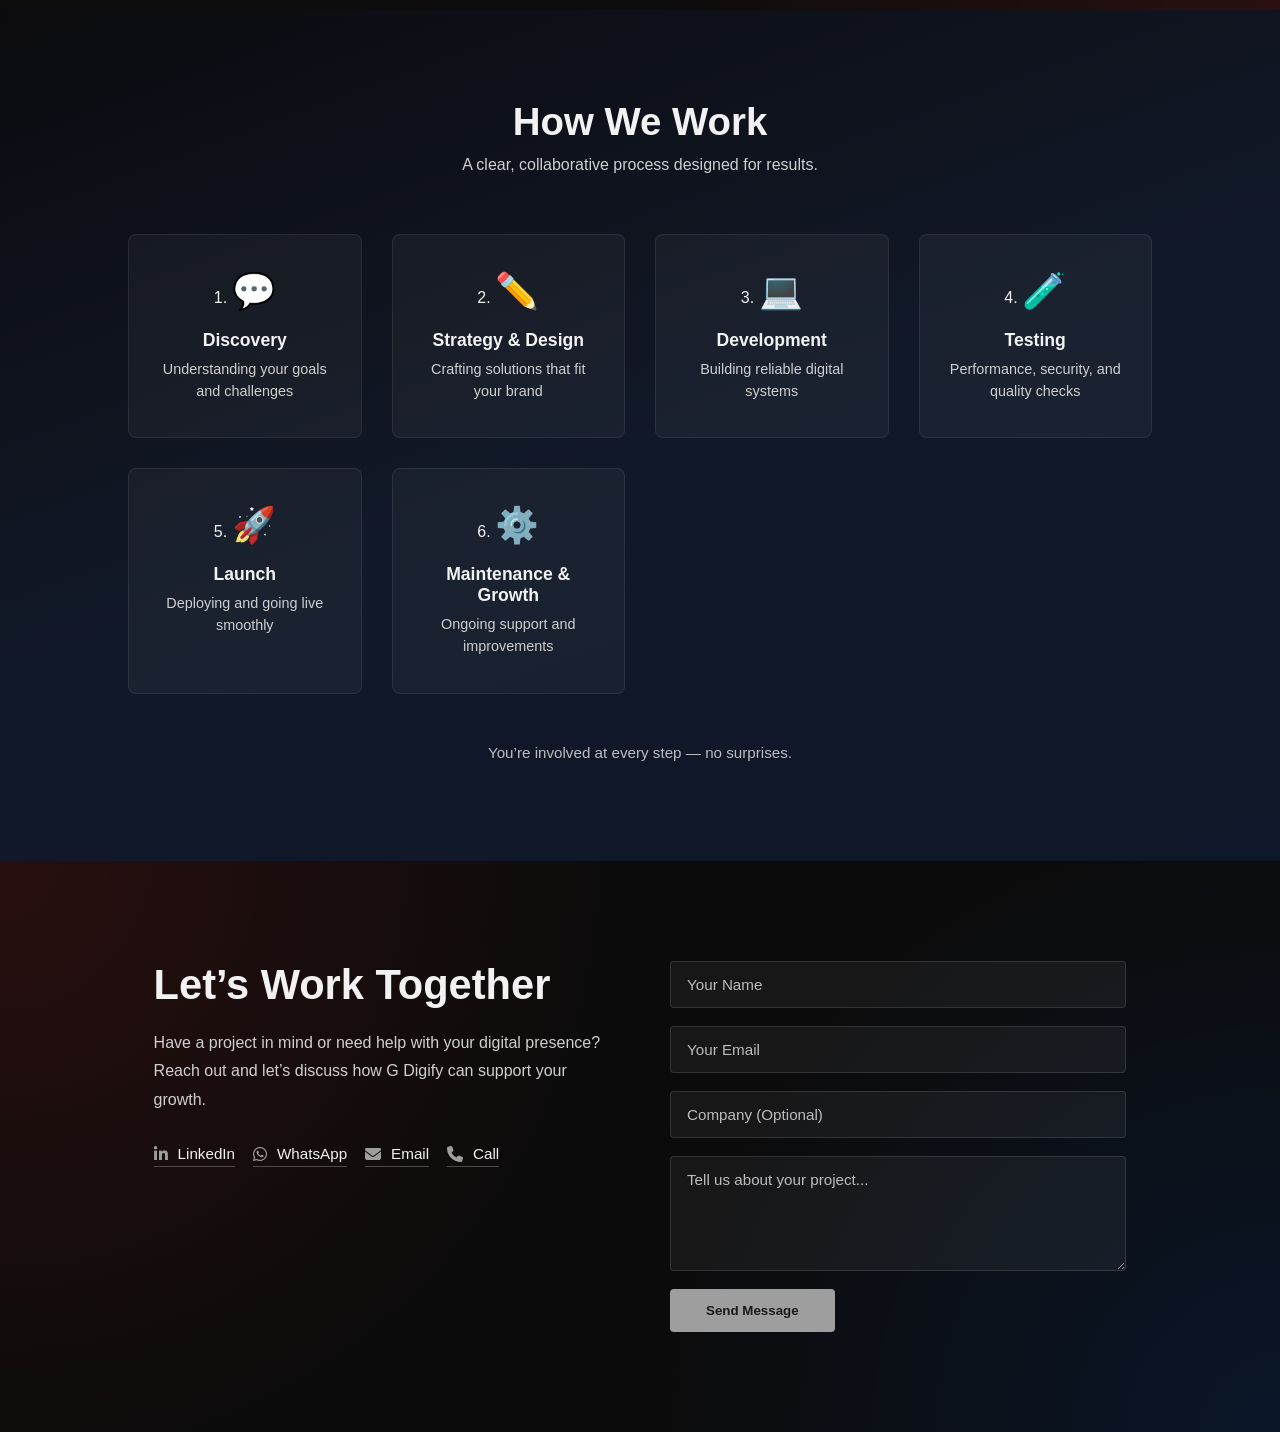
==== commit 34f738d4: "added How we Work section" ====
--- a/index.html
+++ b/index.html
@@ -28,7 +28,7 @@
                 <a href="#about">About Us</a>
                 <a href="#services">Services</a>
                 <a href="#our-work">Our Work</a>
-                <a href="#how we work">How we Work</a>
+                <a href="#how-we-work">How we Work</a>
                 <a href="#testimonials">Testimonials</a>
                 <a href="#contact">Contact Us</a>
                 <a href="#contact" class="btn-nav">Get Started</a>
@@ -224,6 +224,67 @@
 </section>
 
 
+<!-- HOW WE WORK -->
+<section id="how-we-work" class="how-we-work">
+
+    <div class="how-hero">
+        <h2>How We Work</h2>
+        <p>A clear, collaborative process designed for results.</p>
+    </div>
+
+    <div class="workflow">
+
+        <div class="work-step">
+            <span class="step-number">1.</span>
+            <span class="step-icon">💬</span>
+            <h3>Discovery</h3>
+            <p>Understanding your goals and challenges</p>
+        </div>
+
+        <div class="work-step">
+            <span class="step-number">2.</span>
+            <span class="step-icon">✏️</span>
+            <h3>Strategy & Design</h3>
+            <p>Crafting solutions that fit your brand</p>
+        </div>
+
+        <div class="work-step">
+            <span class="step-number">3.</span>
+            <span class="step-icon">💻</span>
+            <h3>Development</h3>
+            <p>Building reliable digital systems</p>
+        </div>
+
+        <div class="work-step">
+            <span class="step-number">4.</span>
+            <span class="step-icon">🧪</span>
+            <h3>Testing</h3>
+            <p>Performance, security, and quality checks</p>
+        </div>
+
+        <div class="work-step">
+            <span class="step-number">5.</span>
+            <span class="step-icon">🚀</span>
+            <h3>Launch</h3>
+            <p>Deploying and going live smoothly</p>
+        </div>
+
+        <div class="work-step">
+            <span class="step-number">6.</span>
+            <span class="step-icon">⚙️</span>
+            <h3>Maintenance & Growth</h3>
+            <p>Ongoing support and improvements</p>
+        </div>
+
+    </div>
+
+    <p class="workflow-note">
+        You’re involved at every step — no surprises.
+    </p>
+
+</section>
+
+
 <!-- CONTACT SECTION -->
 <section id="contact" class="contact-section">
 
--- a/style.css
+++ b/style.css
@@ -375,6 +375,89 @@
 
     .work-header h2 {
         font-size: 2.2rem;
+    }
+}
+
+
+/* HOW WE WORK SECTION */
+.how-we-work {
+    background: linear-gradient(
+        160deg,
+        #0b0b0f,
+        #111827,
+        #0f172a
+    );
+    padding: 90px 10% 100px;
+    color: #f2f2f2;
+    text-align: center;
+}
+
+.how-hero h2 {
+    font-size: 2.4rem;
+    margin-bottom: 12px;
+}
+
+.how-hero p {
+    color: #cfcfcf;
+    max-width: 600px;
+    margin: 0 auto 60px;
+}
+
+/* Workflow Layout */
+.workflow {
+    display: grid;
+    grid-template-columns: repeat(auto-fit, minmax(220px, 1fr));
+    gap: 30px;
+}
+
+/* Step Card */
+.work-step {
+    background: rgba(255, 255, 255, 0.04);
+    border: 1px solid rgba(255, 255, 255, 0.08);
+    border-radius: 8px;
+    padding: 35px 25px;
+    transition: transform 0.3s ease, box-shadow 0.3s ease;
+}
+
+/* Icon */
+.step-icon {
+    font-size: 2.2rem;
+    display: inline-block;
+    margin-bottom: 18px;
+}
+
+/* Titles */
+.work-step h3 {
+    font-size: 1.1rem;
+    margin-bottom: 8px;
+}
+
+/* Text */
+.work-step p {
+    font-size: 0.9rem;
+    color: #cfcfcf;
+    line-height: 1.5;
+}
+
+/* Hover Effect */
+.work-step:hover {
+    transform: translateY(-8px);
+    box-shadow: 0 0 20px rgba(96, 165, 250, 0.15),
+                0 0 30px rgba(239, 68, 68, 0.1);
+}
+
+/* Note */
+.workflow-note {
+    margin-top: 50px;
+    font-size: 0.95rem;
+    color: #d0d0d0;
+    opacity: 0.9;
+}
+
+/* Mobile */
+@media (max-width: 768px) {
+    .how-hero h2 {
+        font-size: 2rem;
     }
 }
 
@@ -580,6 +663,10 @@
     border-color: #ffffff;
 }
 
+html {
+    scroll-behavior: smooth;
+}
+
 .back-home {
     margin-top: 30px;
 }
@@ -593,3 +680,4 @@
 .back-home a:hover {
     color: #ffffff;
 }
+
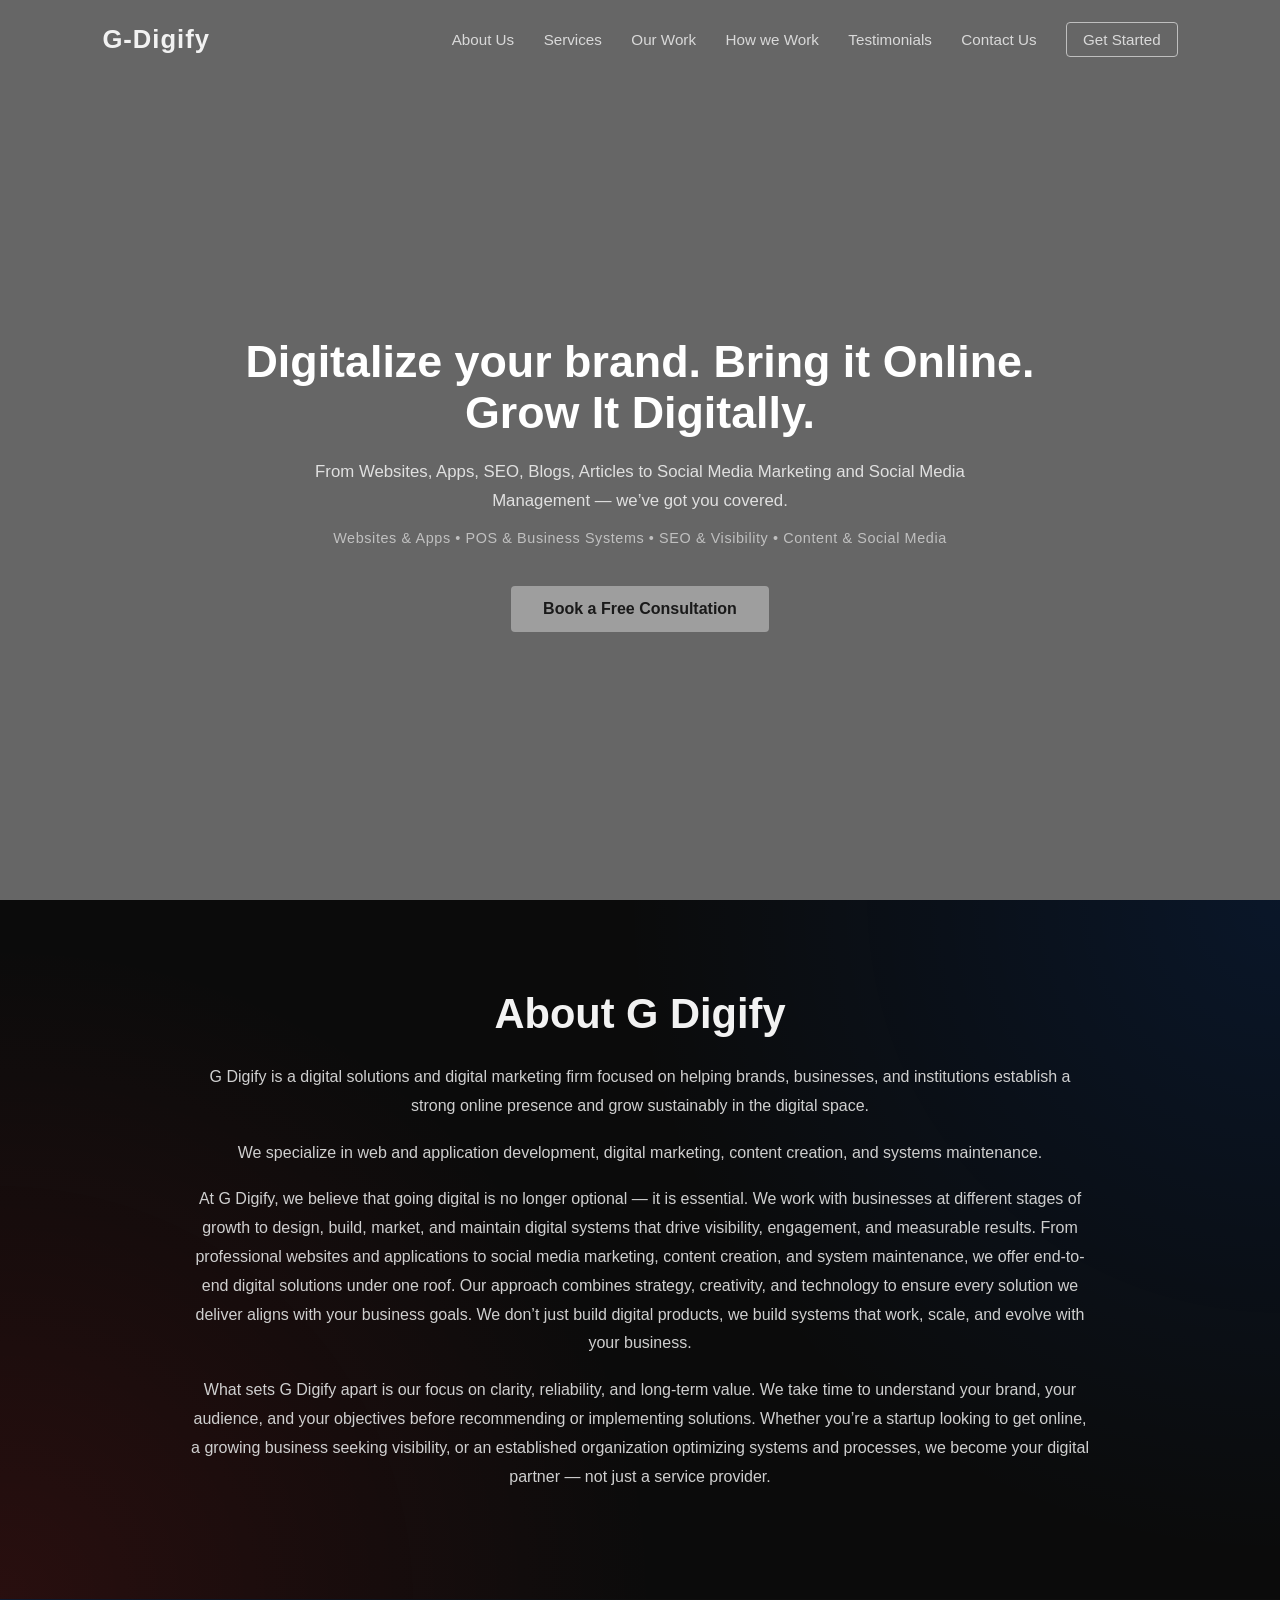
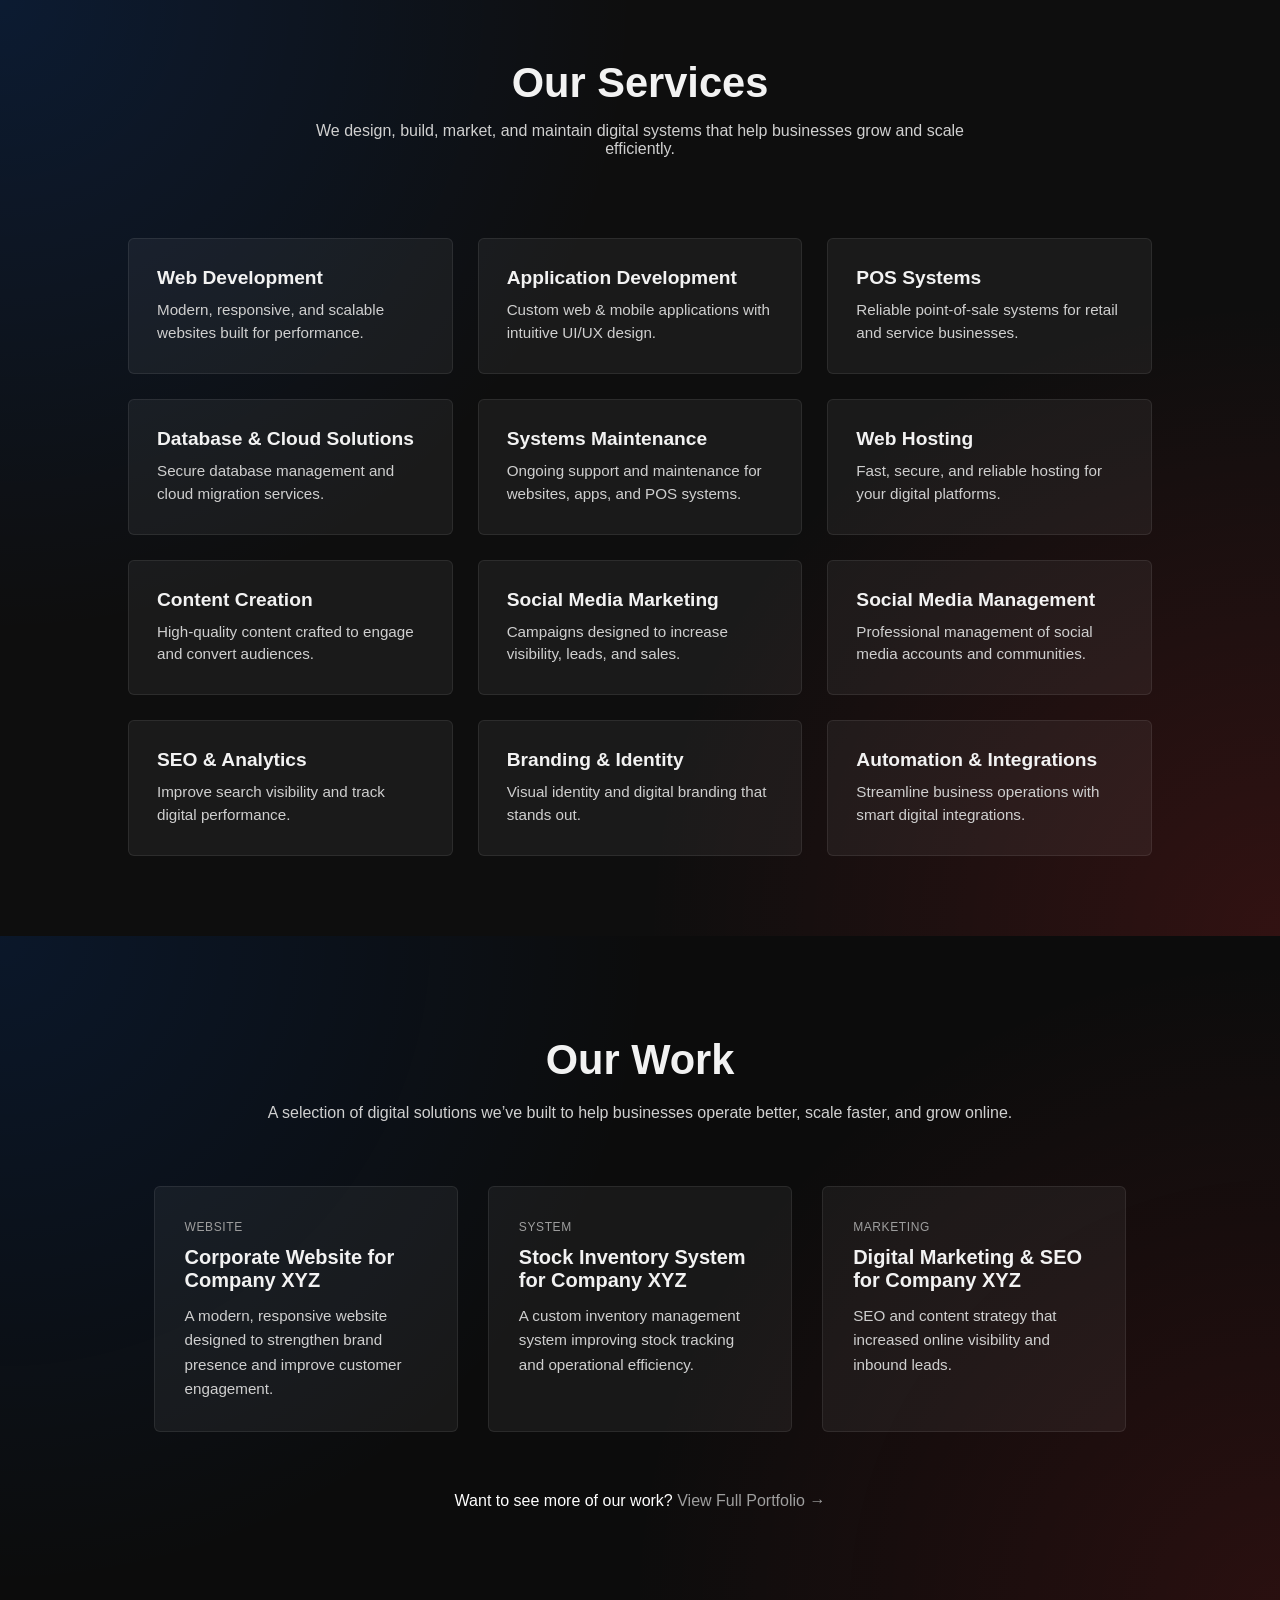
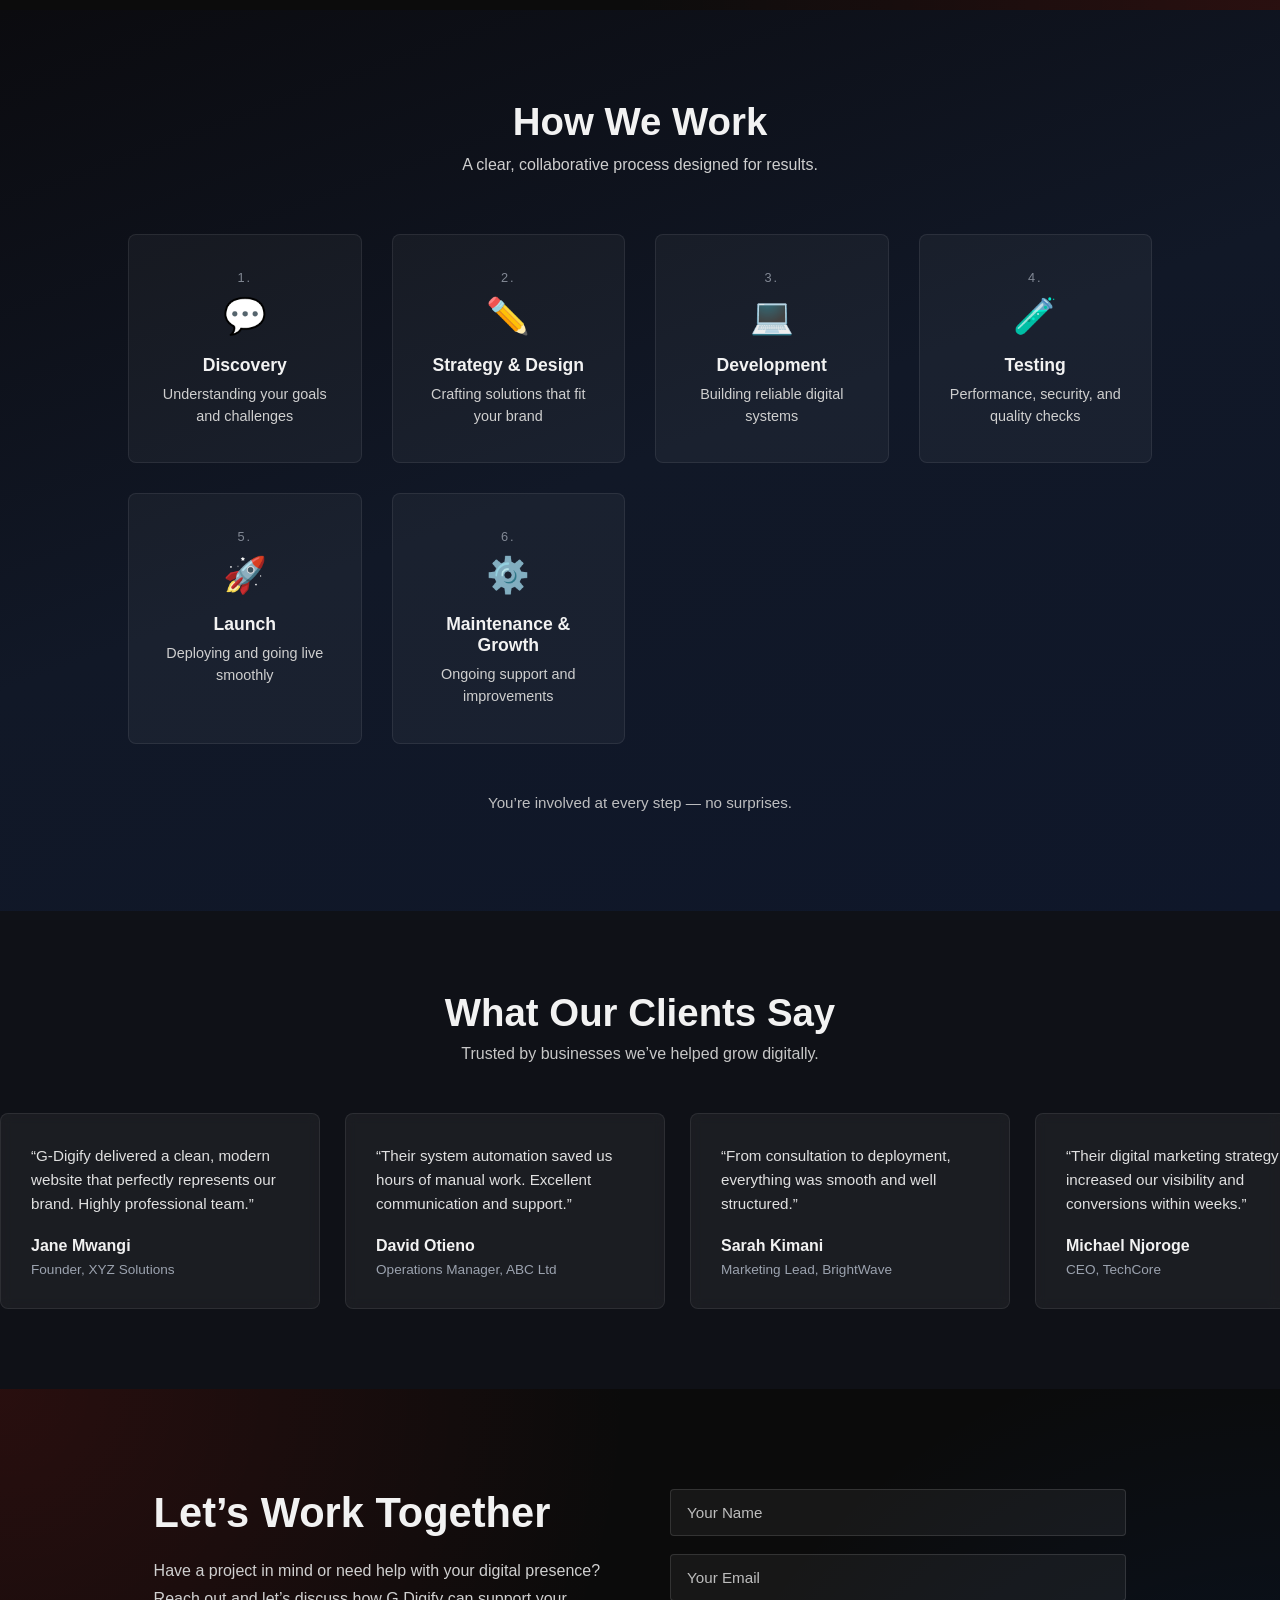
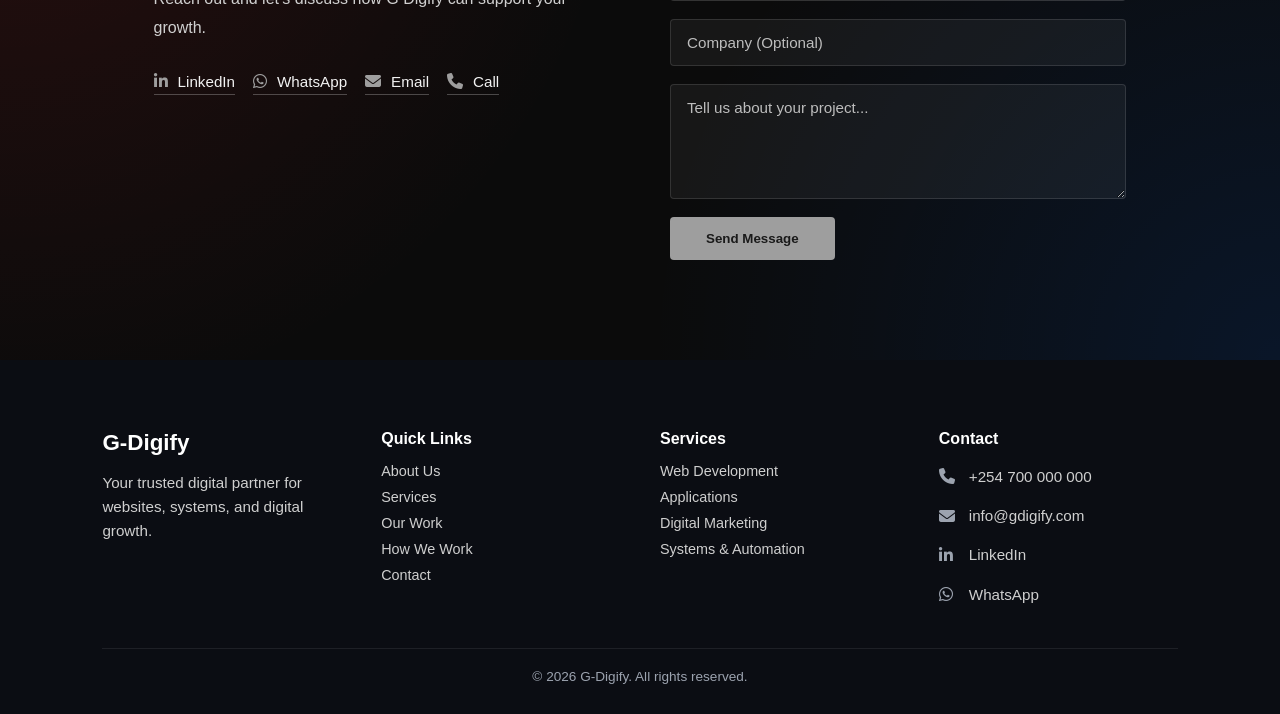
==== commit 16e7e354: "completed MVP of G-Digify Website" ====
--- a/index.html
+++ b/index.html
@@ -285,6 +285,74 @@
 </section>
 
 
+<section id="testimonials" class="testimonials-section">
+
+    <div class="testimonials-header">
+        <h2>What Our Clients Say</h2>
+        <p>Trusted by businesses we’ve helped grow digitally.</p>
+    </div>
+
+    <div class="testimonial-slider">
+
+        <div class="testimonial-track">
+
+            <!-- Testimonial 1 -->
+            <div class="testimonial-card">
+                <p>
+                    “G-Digify delivered a clean, modern website that perfectly
+                    represents our brand. Highly professional team.”
+                </p>
+                <h4>Jane Mwangi</h4>
+                <span>Founder, XYZ Solutions</span>
+            </div>
+
+            <!-- Testimonial 2 -->
+            <div class="testimonial-card">
+                <p>
+                    “Their system automation saved us hours of manual work.
+                    Excellent communication and support.”
+                </p>
+                <h4>David Otieno</h4>
+                <span>Operations Manager, ABC Ltd</span>
+            </div>
+
+            <!-- Testimonial 3 -->
+            <div class="testimonial-card">
+                <p>
+                    “From consultation to deployment, everything was smooth
+                    and well structured.”
+                </p>
+                <h4>Sarah Kimani</h4>
+                <span>Marketing Lead, BrightWave</span>
+            </div>
+
+            <!-- Testimonial 4 -->
+            <div class="testimonial-card">
+                <p>
+                    “Their digital marketing strategy increased our visibility
+                    and conversions within weeks.”
+                </p>
+                <h4>Michael Njoroge</h4>
+                <span>CEO, TechCore</span>
+            </div>
+
+            <!-- Duplicate for seamless loop -->
+            <div class="testimonial-card">
+                <p>
+                    “G-Digify delivered a clean, modern website that perfectly
+                    represents our brand. Highly professional team.”
+                </p>
+                <h4>Jane Mwangi</h4>
+                <span>Founder, XYZ Solutions</span>
+            </div>
+
+        </div>
+
+    </div>
+
+</section>
+
+
 <!-- CONTACT SECTION -->
 <section id="contact" class="contact-section">
 
@@ -341,5 +409,81 @@
 
     </div>
 <script src="script.js"></script>
+
+<!----------foooter section-->
+
+<footer class="site-footer">
+
+    <div class="footer-container">
+
+        <!-- Brand -->
+        <div class="footer-brand">
+            <h3>G-Digify</h3>
+            <p>
+                Your trusted digital partner for websites, systems,
+                and digital growth.
+            </p>
+        </div>
+
+        <!-- Quick Links -->
+        <div class="footer-links">
+            <h4>Quick Links</h4>
+            <a href="#about">About Us</a>
+            <a href="#services">Services</a>
+            <a href="#our-work">Our Work</a>
+            <a href="#how-we-work">How We Work</a>
+            <a href="#contact">Contact</a>
+        </div>
+
+        <!-- Services -->
+        <div class="footer-links">
+            <h4>Services</h4>
+            <a href="#services">Web Development</a>
+            <a href="#services">Applications</a>
+            <a href="#services">Digital Marketing</a>
+            <a href="#services">Systems & Automation</a>
+        </div>
+
+        <!-- Contact -->
+        <div class="footer-contact">
+            <h4>Contact</h4>
+
+            <div class="contact-info">
+
+                <p>
+                    <i class="fa-solid fa-phone"></i>
+                    +254 700 000 000
+                </p>
+
+                <p>
+                    <i class="fa-solid fa-envelope"></i>
+                    info@gdigify.com
+                </p>
+
+                <p>
+                    <i class="fa-brands fa-linkedin-in"></i>
+                    <a href="https://www.linkedin.com/company/g-digify" target="_blank">LinkedIn</a>
+                </p>
+
+                <p>
+                    <i class="fa-brands fa-whatsapp"></i>
+                    <a href="https://wa.me/254700000000" target="_blank">WhatsApp</a>
+                </p>
+
+            </div>
+        </div>
+
+
+
+    </div>
+
+    <!-- Bottom -->
+    <div class="footer-bottom">
+        <p>© 2026 G-Digify. All rights reserved.</p>
+    </div>
+
+</footer>
+
+
 </body>
 </html>
--- a/style.css
+++ b/style.css
@@ -461,6 +461,112 @@
     }
 }
 
+/* Step Number */
+.step-number {
+    display: block;
+    font-size: 0.8rem;
+    letter-spacing: 2px;
+    color: #9ca3af;
+    margin-bottom: 10px;
+    opacity: 0.8;
+}
+
+/* Optional: emphasize progression */
+.work-step:hover .step-number {
+    color: #60a5fa;
+}
+
+
+/* Testimonials Section */
+.testimonials-section {
+    background: #0f1117;
+    padding: 80px 0;
+    color: #f2f2f2;
+    overflow: hidden;
+}
+
+.testimonials-header {
+    text-align: center;
+    margin-bottom: 50px;
+}
+
+.testimonials-header h2 {
+    font-size: 2.4rem;
+    margin-bottom: 10px;
+}
+
+.testimonials-header p {
+    color: #c7c7c7;
+}
+
+/* Slider Container */
+.testimonial-slider {
+    position: relative;
+    width: 100%;
+    overflow: hidden;
+}
+
+/* Moving Track */
+.testimonial-track {
+    display: flex;
+    gap: 25px;
+    animation: scrollTestimonials 30s linear infinite;
+}
+
+/* Testimonial Card */
+.testimonial-card {
+    min-width: 320px;
+    max-width: 320px;
+    background: rgba(255, 255, 255, 0.05);
+    border: 1px solid rgba(255, 255, 255, 0.08);
+    border-radius: 8px;
+    padding: 30px;
+    backdrop-filter: blur(6px);
+}
+
+.testimonial-card p {
+    font-size: 0.95rem;
+    line-height: 1.6;
+    color: #e0e0e0;
+    margin-bottom: 20px;
+}
+
+.testimonial-card h4 {
+    font-size: 1rem;
+    margin-bottom: 5px;
+}
+
+.testimonial-card span {
+    font-size: 0.85rem;
+    color: #9ca3af;
+}
+
+/* Animation */
+@keyframes scrollTestimonials {
+    from {
+        transform: translateX(0);
+    }
+    to {
+        transform: translateX(-50%);
+    }
+}
+
+/* Pause on Hover */
+.testimonial-slider:hover .testimonial-track {
+    animation-play-state: paused;
+}
+
+/* Mobile */
+@media (max-width: 768px) {
+    .testimonial-track {
+        gap: 15px;
+    }
+
+    .testimonial-card {
+        min-width: 280px;
+    }
+}
+
 
 /* ================= CONTACT SECTION ================= */
 
@@ -681,3 +787,111 @@
     color: #ffffff;
 }
 
+
+/* Footer */
+.site-footer {
+    background: #0b0d13;
+    color: #cfcfcf;
+    padding: 70px 8% 30px;
+}
+
+.footer-container {
+    display: grid;
+    grid-template-columns: repeat(auto-fit, minmax(220px, 1fr));
+    gap: 40px;
+    margin-bottom: 40px;
+}
+
+/* Brand */
+.footer-brand h3 {
+    font-size: 1.4rem;
+    margin-bottom: 15px;
+    color: #ffffff;
+}
+
+.footer-brand p {
+    font-size: 0.95rem;
+    line-height: 1.6;
+}
+
+/* Links */
+.footer-links h4 {
+    font-size: 1rem;
+    margin-bottom: 15px;
+    color: #ffffff;
+}
+
+.footer-links a {
+    display: block;
+    text-decoration: none;
+    color: #cfcfcf;
+    font-size: 0.9rem;
+    margin-bottom: 10px;
+    transition: color 0.2s ease;
+}
+
+.footer-links a:hover {
+    color: #60a5fa;
+}
+
+/* Footer Contact Section */
+.footer-contact h4 {
+    font-size: 1rem;
+    margin-bottom: 15px;
+    color: #ffffff;
+}
+
+.footer-contact .contact-info {
+    display: flex;
+    flex-direction: column;
+    gap: 12px;
+}
+
+.footer-contact .contact-info p {
+    display: flex;
+    align-items: center;
+    gap: 10px;
+    font-size: 0.95rem;
+    margin: 0;
+}
+
+.footer-contact .contact-info p i {
+    font-size: 1rem;
+    color: #9ca3af;
+    min-width: 20px;
+}
+
+.footer-contact .contact-info p a {
+    color: #cfcfcf;
+    text-decoration: none;
+    transition: color 0.2s ease;
+}
+
+.footer-contact .contact-info p a:hover {
+    color: #60a5fa;
+}
+
+/* Bottom Bar */
+.footer-bottom {
+    border-top: 1px solid rgba(255, 255, 255, 0.08);
+    padding-top: 20px;
+    text-align: center;
+    font-size: 0.85rem;
+    color: #9ca3af;
+}
+
+/* Mobile */
+@media (max-width: 768px) {
+    .site-footer {
+        padding: 60px 6% 30px;
+    }
+
+    .footer-container {
+        gap: 30px;
+    }
+
+    .footer-contact .contact-info p {
+        font-size: 0.9rem;
+        gap: 8px;
+    }
+}
